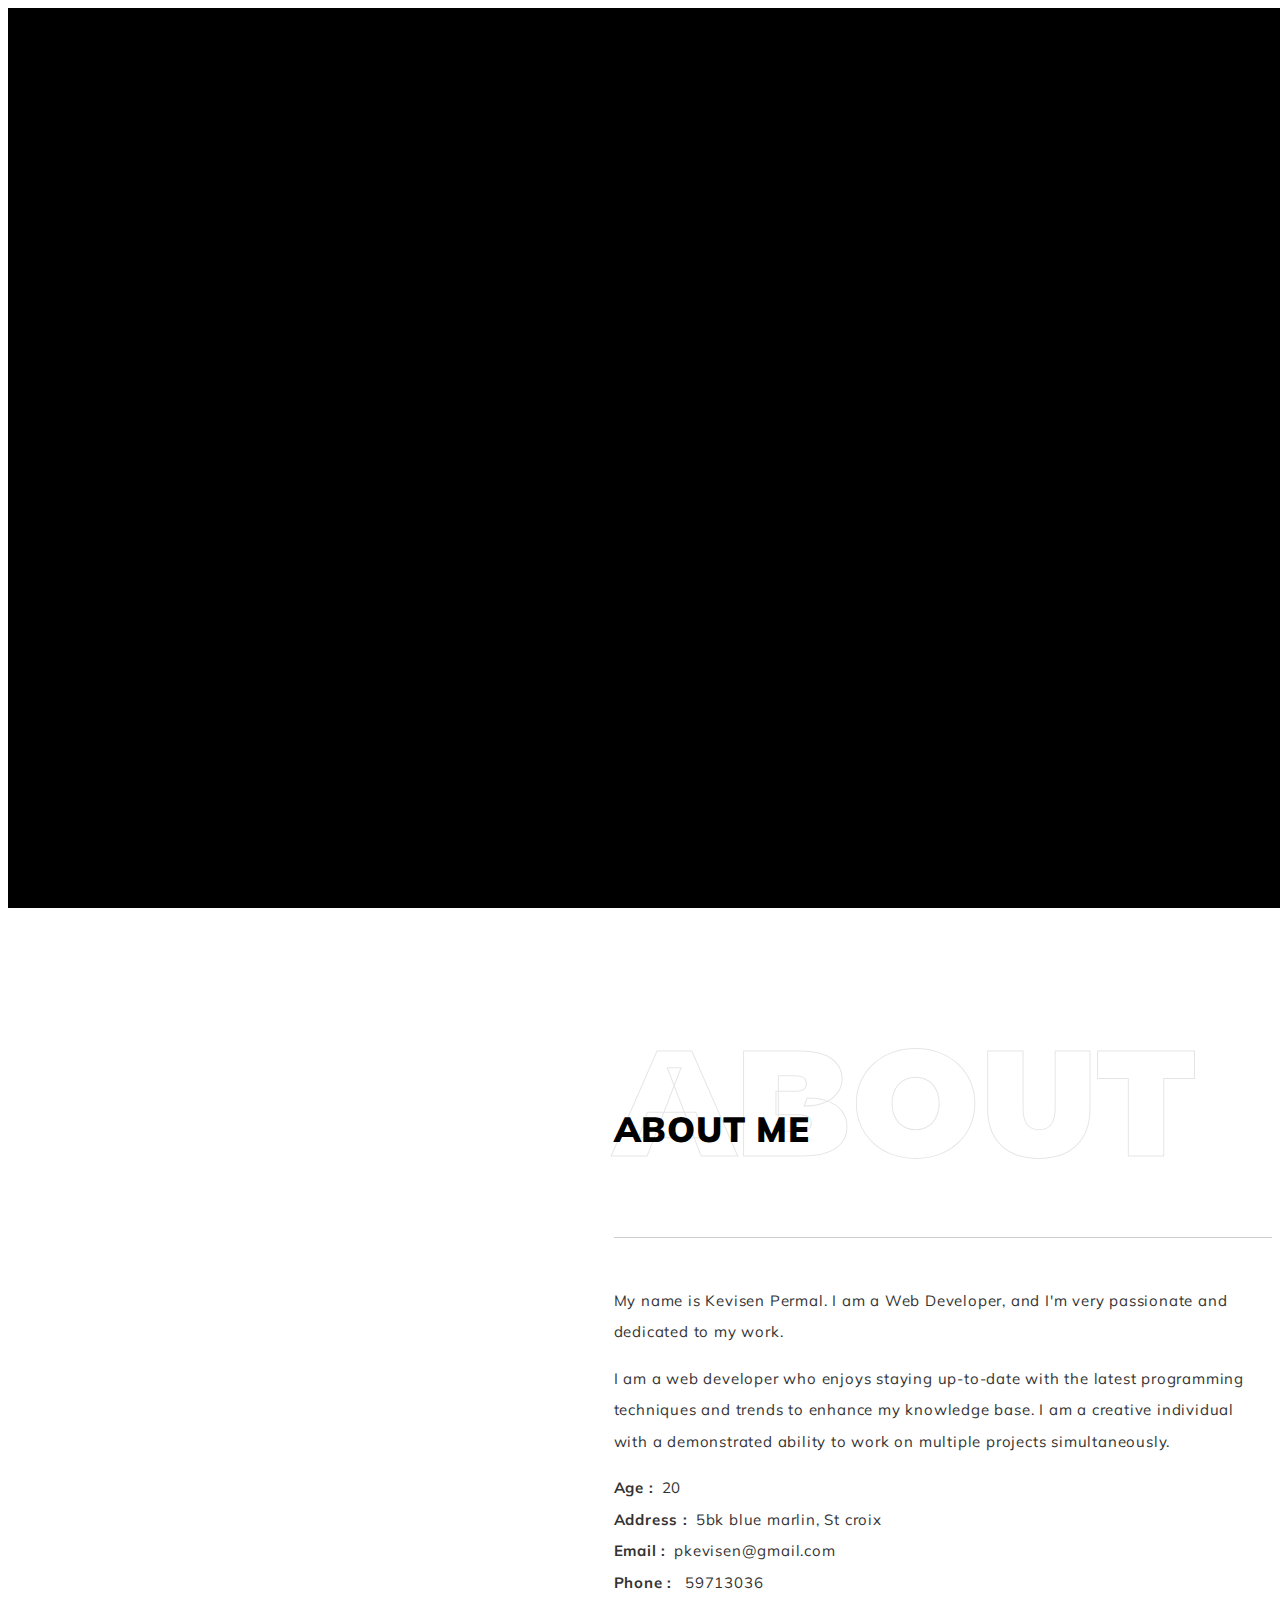
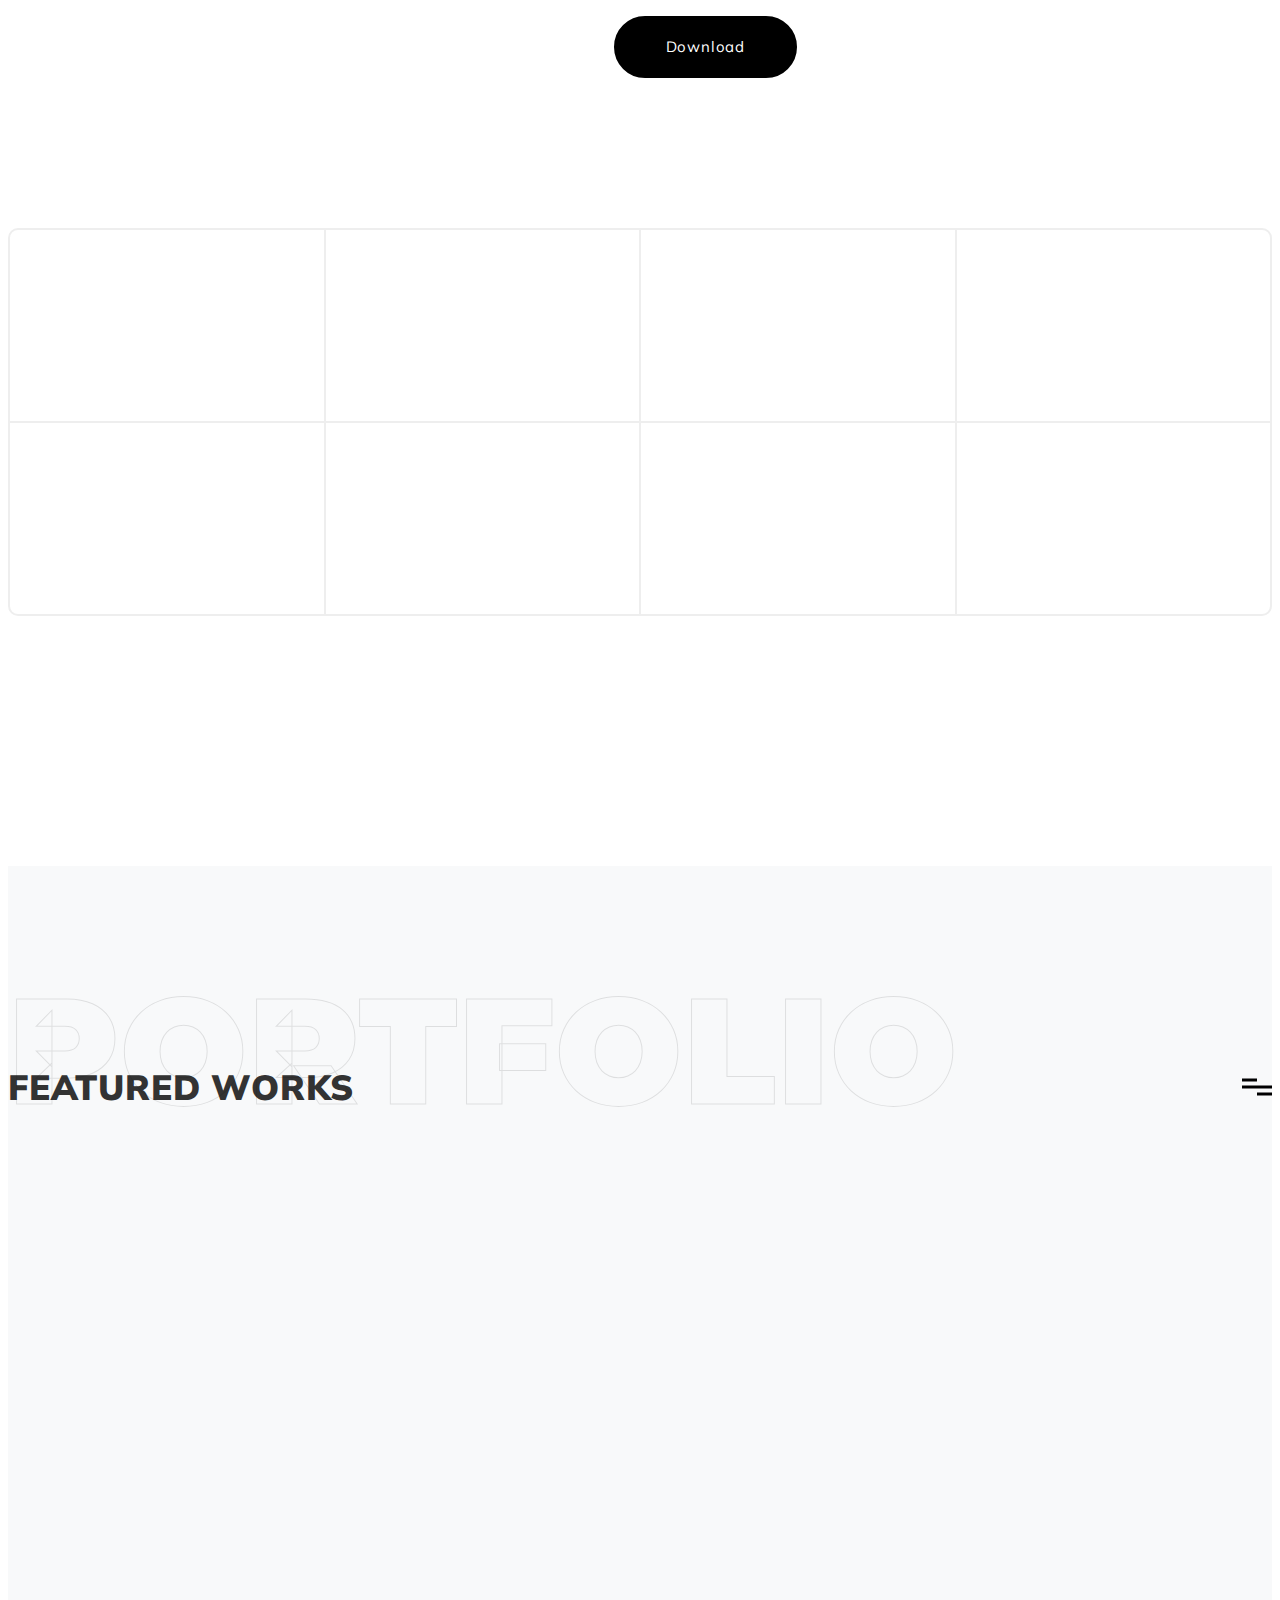
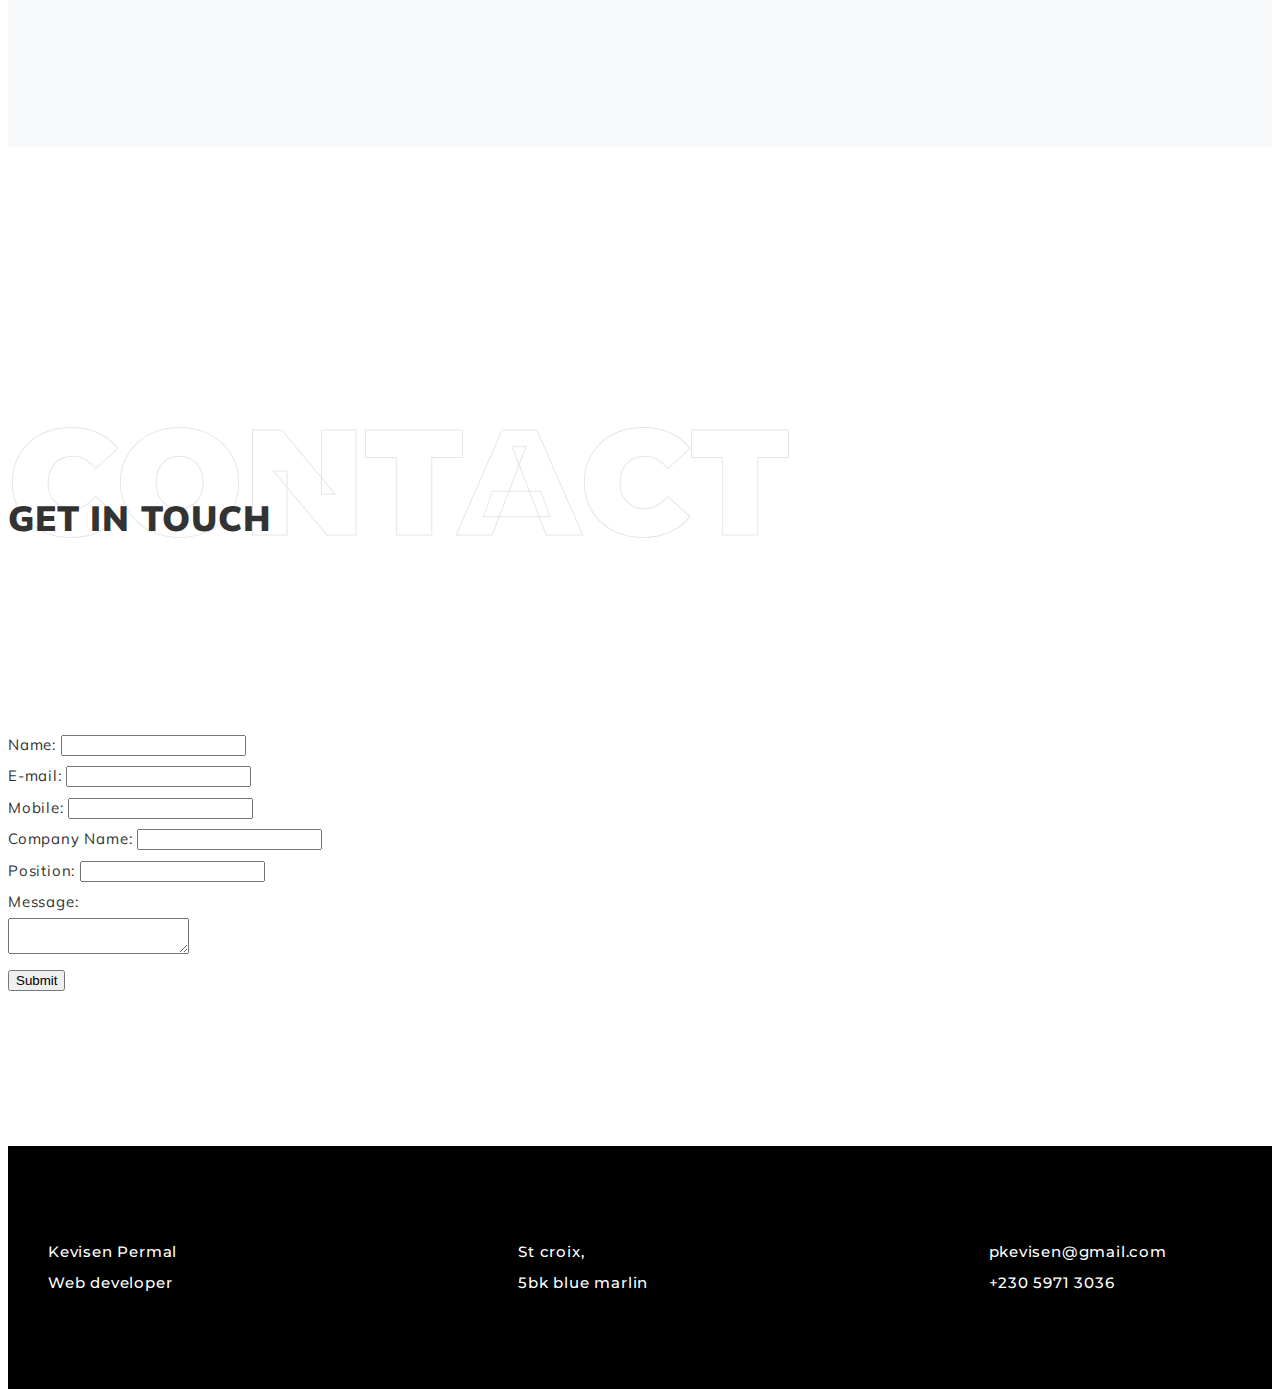
==== index.html @ 05f888b3 "update" ====
<!DOCTYPE html>
<html lang="en">

<head>

<meta http-equiv="Content-Type" content="text/html; charset=utf-8" />
<meta name="viewport" content="width=device-width, initial-scale=1, maximum-scale=1">
<link rel="shortcut icon" href="img/logo/logofavicon.jpg">
<title>Kevisen Permal Web developer</title>

<!-- STYLES -->
<link href="https://fonts.googleapis.com/css2?family=Mulish:ital,wght@0,200;0,300;0,400;0,500;0,600;0,700;0,800;0,900;1,200;1,300;1,400;1,500;1,600;1,700;1,800;1,900&family=Poppins:ital,wght@0,300;0,400;0,500;0,600;0,700;0,800;0,900;1,300;1,400;1,500;1,600;1,700;1,800;1,900&display=swap" rel="stylesheet">
<link href="https://fonts.googleapis.com/css2?family=Montserrat:ital,wght@0,300;0,500;0,600;0,700;0,800;0,900;1,300;1,400;1,500;1,600;1,700;1,800&display=swap" rel="stylesheet">
<link rel="stylesheet" type="text/css" href="css/plugins.css" />
<link rel="stylesheet" type="text/css" href="css/mycolors.css" />
<link rel="stylesheet" type="text/css" href="css/darkMode.css" />
<link rel="stylesheet" type="text/css" href="css/rtl.css" />
<link rel="stylesheet" type="text/css" href="css/mycss.css" />
<!-- /STYLES -->

</head>

<body> 
	
	
	<!-- PRELOADER -->
	<div class="kevisen_tm_preloader">
		<div class="spinner_wrap">
			<div class="spinner"></div>
		</div>
	</div>
	<!-- /PRELOADER -->

<!-- WRAPPER ALL -->
<div class="kevisen_tm_all_wrap" data-magic-cursor="" data-color="">
	
	<!-- TOPBAR -->
	<div class="kevisen_tm_topbar">
		<div class="container">
			<div class="topbar_inner">
				<div class="logo">
					<a href="#">
						<img class="light" src="img/logo/originallogo.png" alt="" />
						<img class="dark" src="img/logo/originallogo.png" alt="" />
					</a>
				</div>
				<div class="menu">
					<div class="links">
						<ul class="anchor_nav">
							<li class="current">
								<a href="#home">
									<span class="first">Home</span>
									<span class="second">Home</span>	
								</a>
							</li>
							<li>
								<a href="#about">
									<span class="first">About</span>
									<span class="second">About</span>	
								</a>
							</li>
							<li>
								<a href="#portfolio">
									<span class="first">Portfolio</span>
									<span class="second">Portfolio</span>	
								</a>
							</li>
							<li>
								<a href="#contact">
									<span class="first">Contact</span>
									<span class="second">Contact</span>	
								</a>
							</li>
						</ul>
					</div>
				</div>
			</div>
		</div>
	</div>
	<!-- /TOPBAR -->
	
	<!-- MOBILE MENU -->
	<div class="kevisen_tm_mobile_menu">
		<div class="topbar_inner">
			<div class="container bigger">
				<div class="topbar_in">
					<div class="logo">
						<a href="#"><img src="img/logo/originallogo.png" alt="" /></a>
					</div>
					<div class="my_trigger">
						<div class="hamburger hamburger--collapse-r">
							<div class="hamburger-box">
								<div class="hamburger-inner"></div>
							</div>
						</div>
					</div>
				</div>
			</div>
		</div>
		<div class="dropdown">
			<div class="container">
				<div class="dropdown_inner">
					<ul class="anchor_nav">
						<li><a href="#home">Home</a></li>
						<li><a href="#about">About</a></li>
						<li><a href="#portfolio">Portfolio</a></li>
						<li><a href="#contact">Contact</a></li>
					</ul>
				</div>
			</div>
		</div>
	</div>
	<!-- /MOBILE MENU -->
	
	<!-- HERO -->
	<div class="kevisen_tm_hero" id="home">
		<div class="background">
			<div class="leftpart">
			
			</div>
			<div class="rightpart">
				<div class="inner">
					<div class="image large-up" data-img-url="img/header/Website.png"></div>
					<div class="myOverlay"></div>
					
				</div>
			</div>
		</div>
		<div class="content">
			<div class="background"></div>
			<div class="foreground"></div>
	
			<div class="container">
				<div class="content_inner">
					<div class="content-container">
						<div class="text-line">Welcome </div>
					  </div>
		

					<!-- <div class="name">
						<h3 class="stroke">Kevisen</h3>
						<h3>Permal</h3>
						<span>Web developer</span>
					</div> -->
				</div>
				<div class="kevisen_tm_down" data-skin="dark" data-position=""> 
					<div class="line_wrapper">
						<div class="line"></div>
					</div>
				</div>
			</div> 
		</div>
	</div>
	<!-- /HERO -->
	
	<!-- ABOUT -->
	<div class="kevisen_tm_about" id="about">
		<div class="container">
			<div class="about_inner">
				<div class="left">
					<img class="thumbnail" src="img/about/about.png" alt="" />  <!-- Animation Image classes: thumbnail, thumbnail-2, thumbnail-3, thumbnail-4,-->
				</div>
				<div class="right">
					<div class="name">
						<h3>About me<span class="bg">About</span></h3>
					</div>
					<div class="text">
						<p>My name is Kevisen Permal. I am a Web Developer, and I'm very passionate and dedicated to my work.</p>
						<p>I am a web developer who enjoys staying up-to-date with the latest programming techniques and trends to enhance my knowledge base. I am a creative individual with a demonstrated ability to work on multiple projects simultaneously.</p>
						<ul class="info-list text-white">
							<li><span class="d_title">Age :</span><span class="d_value">20</span></li>
							<li><span class="d_title">Address :</span><span class="d_value">5bk blue marlin, St croix</span></li>
							<li><span class="d_title">Email :</span><span class="d_value">pkevisen@gmail.com</span></li>
							<li><span class="d_title">Phone :</span><span class="d_value"><a href="tel:59713036"></a> 59713036</span></li>
						</ul>
					</div>
					<div class="kevisen_tm_button" data-position="left">  <!-- Position: left, center, right -->
						<a href="img/about/Kevisen Permal (2).pdf" target="_blank">
							<span>Download</span>
						</a>
					</div>
				</div>
			</div>
		</div>
	</div>
	<!-- /ABOUT -->
	
	<!-- skills -->
	<div class="kevisen_tm_partners">
		<div class="container">
			<div class="partners_inner">
				<ul>
					<li>
						<div class="list_inner">
							<img class="wow fadeInDown" data-wow-duration="0.8s" src="img/skills/HTML-CSS-JS-logos.png" alt="" />
							<a class="full_link" a href="#"></a>
						</div>
					</li>
					<li>
						<div class="list_inner">
							<img class="wow fadeInDown" data-wow-duration="0.8s" data-wow-delay="0.2s" src="img/skills/JQuery_logo.png" alt="" />
							<a class="full_link" a href="#"></a>
						</div>
					</li>
					<li>
						<div class="list_inner">
							<img class="wow fadeInDown" data-wow-duration="0.8s" data-wow-delay="0.4s" src="img/skills/ps.png" alt="" />
							<a class="full_link" a href="#"></a>
						</div>
					</li>
					<li>
						<div class="list_inner">
							<img class="wow fadeInDown" data-wow-duration="0.8s" data-wow-delay="0.6s" src="img/skills/ai.png" alt="" />
							<a class="full_link" a href="#"></a>
						</div>
					</li>
					<li>
						<div class="list_inner">
							<img class="wow fadeInDown" data-wow-duration="0.8s" src="img/skills/jira.png" alt="" />
							<a class="full_link" a href="#"></a>
						</div>
					</li>
					<li>
						<div class="list_inner">
							<img class="wow fadeInDown" data-wow-duration="0.8s" data-wow-delay="0.2s" src="img/skills/Notion-logo.svg.png" alt="" />
							<a class="full_link" a href="#"></a>
						</div>
					</li>
					<li>
						<div class="list_inner">
							<img class="wow fadeInDown" data-wow-duration="0.8s" data-wow-delay="0.4s" src="img/skills/thumb_750X750_ui_ux_design_logo.png" alt="" />
							<a class="full_link" a href="#"></a>
						</div>
					</li>
					<li>
						<div class="list_inner">
							<img class="wow fadeInDown" data-wow-duration="0.8s" data-wow-delay="0.6s" src="img/skills/wordpress.png" alt="" />
							<a class="full_link" a href="#"></a>
						</div>
					</li>
				</ul>
			</div>
		</div>
	</div>
	<!-- /skills -->
	
	<!-- PORTFOLIO -->
	<div class="kevisen_tm_portoflio" id="portfolio">
		<div class="container">
			<div class="kevisen_tm_main_title">
				<div class="title">
					<h3>Featured Works<span class="bg">Portfolio</span></h3>
				</div>
				<div class="portfolio_filter">
					<ul>
						<li>
							<a href="#" data-filter="*">
								<span class="first">All</span>
								<span class="second">All</span>
							</a>
						</li>
						<li>
							<a href="#" class="current" data-filter=".popupimage">
								<span class="first">Popup Image</span>
								<span class="second">Popup Image</span>
							</a>
						</li>
					</ul>
					<div class="wrapper">
						<a href="#"><span class="trigger"></span></a>
					</div>					
				</div>
			</div>
			<div class="portfolio_inner">
				<ul class="gallery_zoom">
					<li class="popupimage">
						<div class="list_inner">
							<div class="image">
								<img src="img/portfolio/Popup1.jpg" alt="" />
								<div class="main" data-img-url="img/portfolio/Popup1.jpg"></div>
								<a class="full_link zoom" href="img/portfolio/Popup1.jpg"></a>
							</div>
						</div>
					</li>
					<li class="popupimage">
						<div class="list_inner">
							<div class="image">
								<img src="img/portfolio/Popup2.jpg" alt="" />
								<div class="main" data-img-url="img/portfolio/Popup2.jpg"></div>
								<a class="full_link zoom" href="img/portfolio/Popup2.jpg"></a>
							</div>
						</div>
					</li>

					<li class="popupimage">
						<div class="list_inner">
							<div class="image">
								<img src="img/portfolio/Popup3.jpg" alt="" />
								<div class="main" data-img-url="img/portfolio/Popup3.jpg"></div>
								<a class="full_link zoom" href="img/portfolio/Popup3.jpg"></a>
							</div>
						</div>
					</li>

					<li class="popupimage">
						<div class="list_inner">
							<div class="image">
								<img src="img/portfolio/Popup4.jpg" alt="" />
								<div class="main" data-img-url="img/portfolio/Popup4.jpg"></div>
								<a class="full_link zoom" href="img/portfolio/Popup4.jpg"></a>
							</div>
						</div>
					</li>

					<li class="popupimage">
						<div class="list_inner">
							<div class="image">
								<img src="img/portfolio/Popup5.jpg" alt="" />
								<div class="main" data-img-url="img/portfolio/Popup5.jpg"></div>
								<a class="full_link zoom" href="img/portfolio/Popup5.jpg"></a>
							</div>
						</div>
					</li>

					<li class="popupimage">
						<div class="list_inner">
							<div class="image">
								<img src="img/portfolio/Popup6.jpg" alt="" />
								<div class="main" data-img-url="img/portfolio/Popup6.jpg"></div>
								<a class="full_link zoom" href="img/portfolio/Popup6.jpg"></a>
							</div>
						</div>
					</li>


				</ul>
			</div>
		</div>
	</div>
	<!-- /PORTFOLIO -->
	
	<!-- CONTACT -->
	<div class="kevisen_tm_contact" id="contact">
		<div class="bg_image"></div>
		<div class="container">
			<div class="contact_inner">
				<div class="kevisen_tm_main_title">
					<div class="title">
						<h3>Get in Touch<span class="bg">Contact</span></h3>
					</div>
				</div>
				<div class="desc">
				</div>
				<div class="wrapper">
					<div class="left wow fadeInLeft" data-wow-duration="0.8s">
						<div class="fields">
							<form action="https://formspree.io/f/mayzbljb" method="POST" enctype="multipart/form-data">
								<label for="name">Name:</label>
								<input type="text" id="name" name="name" required><br>
							  
								<label for="email">E-mail:</label>
								<input type="email" id="email" name="email" required><br>
							  
								<label for="mobile">Mobile:</label>
								<input type="tel" id="mobile" name="mobile" required><br>
							  
								<label for="companyName">Company Name:</label>
								<input type="text" id="companyName" name="companyName" required><br>
							  
								<label for="position">Position:</label>
								<input type="text" id="position" name="position" required><br>
							  
								<label for="message">Message:</label><br>
								<textarea id="message" name="message" required></textarea><br>
							  
								<input type="submit" value="Submit">
							  </form>
							  
						</div>
					</div>
					<!-- <div class="right wow fadeInRight large-up" data-wow-duration="0.8s">
						<img src="img/contact/Get in touch-cuate.png">
					</div>	 -->
				</div>
			</div>
		</div>
	</div>
	<!-- /CONTACT -->
	
	<!-- footer -->
	<div class="kevisen_tm_copyright">
		<div class="container">
			<div class="copyright_inner">
				<ul>
					<li class="wow fadeInDown" data-wow-duration="0.8s">
						<span>Kevisen Permal <br> Web developer</span>
					</li>
					<li class="wow fadeInDown" data-wow-duration="0.8s" data-wow-delay="0.2s">
						<span>St croix,</span>
						<span>5bk blue marlin</span>
					</li>
					<li class="wow fadeInDown" data-wow-duration="0.8s" data-wow-delay="0.4s">
						<span><a href="#">pkevisen@gmail.com</a></span>
						<span>+230 5971 3036</span>
					</li>
					
				</ul>
			</div>
		</div>
	</div>
	
	<!-- CURSOR -->
	<div class="mouse-cursor cursor-outer"></div>
    <div class="mouse-cursor cursor-inner"></div>
	<!-- /CURSOR -->
		
</div>
<!-- / WRAPPER ALL -->
	
<!-- SCRIPTS -->
<script src="js/jquery.js"></script>
<script src="js/plugins.js"></script>
<script src="js/customcode.js"></script>
<!-- /SCRIPTS -->

</body>
</html>
---- css/mycss.css ----
@charset "utf-8";
/*
/*	Copyright (c) 2020 Marketify
/*	Author: Marketify
/*	This file is made for CURRENT TEMPLATE

01) kevisen BASE
02) kevisen TOPBAR
03) kevisen MOBILE MENU
04) kevisen HERO
05) kevisen ABOUT
06) kevisen SERVICES
07) kevisen PORTFOLIO
08) kevisen PARTNERS
09) kevisen TESTIMONIALS
10) kevisen NEWS
11) kevisen CONTACT
12) kevisen COPYRIGHT
13) kevisen CURSOR
14) kevisen MEDIA QUERIES (FOR SMALL DEVICES)

/*---------------------------------------------------*/
/*	01) kevisen BASE
/*---------------------------------------------------*/

html {
	overflow-x: hidden;
	padding: 0px;
	margin: 0px
}
body{
	font-family: "Mulish";
	font-size: 15px;
	line-height: 2.1;
	letter-spacing: 0.8px;
	word-wrap: break-word;
	font-weight: 400;
	background-color: #fff;
	color: #333;
}
svg{
	fill: currentcolor;
	width: 15px;
	height: 15px;
}
img.svg{
	width: 15px;
	height: 15px;
}
::-webkit-input-placeholder { /* WebKit, Blink, Edge */
    color: #6f6f6f;
}
:-moz-placeholder { /* Mozilla Firefox 4 to 18 */
   color: #6f6f6f;
   opacity:  1;
}
::-moz-placeholder { /* Mozilla Firefox 19+ */
   color: #6f6f6f;
   opacity:  1;
}
:-ms-input-placeholder { /* Internet Explorer 10-11 */
   color: #6f6f6f;
}
::-ms-input-placeholder { /* Microsoft Edge */
   color: #6f6f6f;
}

::placeholder { /* Most modern browsers support this now. */
   color: #6f6f6f;
}
.kevisen_tm_all_wrap{
	width: 100%;
	height: auto;
	clear: both;
	float: left;
	position: relative;
	overflow: hidden;
}
.kevisen_tm_all_wrap,
.kevisen_tm_all_wrap *{
	-webkit-box-sizing: border-box; /* Safari/Chrome, other WebKit */
	   -moz-box-sizing: border-box; /* Firefox, other Gecko */
			box-sizing: border-box; /* Opera/IE 8+ */
}

.kevisen_tm_preloader{
  position: fixed;
  background-color: #fff;
  z-index: 9999999999999999;
  height: 100%;
  width: 100%;
	
  -webkit-transition: .2s all ease;
  -o-transition: .2s all ease;
  transition: .2s all ease;
  -webkit-transition-delay: .5s;
  -o-transition-delay: .5s;
  transition-delay: .5s; }  
.kevisen_tm_preloader .spinner_wrap{
	position: absolute;
	top: 50%;
	left: 50%;
	transform: translate(-50%,-50%);
	z-index: 33333;
}
.kevisen_tm_preloader.loaded {
    opacity: 0;
    visibility: hidden;
}
.kevisen_tm_preloader:before,
.kevisen_tm_preloader:after{
    content: "";
    position: absolute;
    height: 50%;
    width: 100%;
    background-color: #000;
	
    -webkit-transition: .7s all ease;
    -o-transition: .7s all ease;
    transition: .7s all ease;
}
.kevisen_tm_preloader:before{
    top: 0;
    left: 0; 
}
.kevisen_tm_preloader:after{
    bottom: 0;
	left: 0; 
}
.kevisen_tm_preloader.loaded:before, 
.kevisen_tm_preloader.loaded:after{height: 0%;}

/*---------------------------------------------------*/
/*	02) kevisen TOPBAR
/*---------------------------------------------------*/

.kevisen_tm_topbar{
	position: fixed;
	top: -100px;
	left: 0px;
	right: 0px;
	z-index: 10;
	padding: 20px 0px;
	
	-webkit-transition: all .3s ease;
	   -moz-transition: all .3s ease;
	    -ms-transition: all .3s ease;
	     -o-transition: all .3s ease;
	        transition: all .3s ease;
}
.kevisen_tm_topbar.opened{top: 0px;}
.kevisen_tm_topbar.extra{top: 0px !important;}

.kevisen_tm_topbar.animate{
	padding: 15px 0px;
	background-color: #fff;
	box-shadow: 0px 0px 10px rgba(0,0,0,.06);
}
.kevisen_tm_topbar .topbar_inner{
	width: 100%;
	height: auto;
	clear: both;
	display: flex;
	align-items: center;
	justify-content: space-between;
}
.kevisen_tm_topbar .topbar_inner .logo img{
	max-width: 70px;
}
.kevisen_tm_topbar .wrapper{
	width: 30px;
	height: 17px;
	top: 5px;
	position: relative;
}
.kevisen_tm_topbar .menu{
	display: flex;
	align-content: center;
}
.kevisen_tm_topbar .menu .links ul{
	margin: 0px;
	list-style-type: none;
	position: relative;
	top: 5px;
}
.kevisen_tm_topbar .menu .links ul li{
	margin: 0px 30px 0px 0px;
	display: inline-block;
}
.kevisen_tm_topbar .menu .links ul li:last-child{margin-right: 0px;}
.kevisen_tm_topbar .menu .links ul li a{
	text-decoration: none;
	color: #000;
	font-family: "Montserrat";
	font-weight: 600;
	position: relative;
	overflow: hidden;
	display: inline-block;
}

.kevisen_tm_topbar .menu .links ul li a .first{
	position: absolute;
	transform: translateY(100%);
	
	-webkit-transition: all .3s ease;
	   -moz-transition: all .3s ease;
	    -ms-transition: all .3s ease;
	     -o-transition: all .3s ease;
	        transition: all .3s ease;
}
.kevisen_tm_topbar .menu .links ul li a .second{
	position: relative;
	display: block;
	
	-webkit-transition: all .3s ease;
	   -moz-transition: all .3s ease;
	    -ms-transition: all .3s ease;
	     -o-transition: all .3s ease;
	        transition: all .3s ease;
}
.kevisen_tm_topbar .menu .links ul li a:hover .first{
	transform: translateY(0);
}
.kevisen_tm_topbar .menu .links ul li a:hover .second{
	transform: translateY(-100%);
}
.kevisen_tm_topbar .menu .links ul li.current a .first{
	transform: translateY(0);
}
.kevisen_tm_topbar .menu .links ul li.current a .second{
	transform: translateY(-100%);
}
.kevisen_tm_topbar .menu .links ul li.current a{color: #000;}





/*---------------------------------------------------*/
/*	03) kevisen MOBILE MENU
/*---------------------------------------------------*/

.kevisen_tm_mobile_menu{
	width: 100%;
	height: auto;
	position: fixed;
	top: 0px;
	left: 0px;
	display: none;
	z-index: 10;
}
.kevisen_tm_mobile_menu .topbar_inner{
	width: 100%;
	height: auto;
	float: left;
	clear: both;
	background-color: #fff;
	padding: 20px 0px;
	border-bottom: 1px solid rgba(0,0,0,.2);
}
.kevisen_tm_mobile_menu .topbar_in{
	width: 100%;
	height: auto;
	clear: both;
	float: left;
	display: flex;
	align-items: center;
	justify-content: space-between;
}

.my_trigger .hamburger{
    padding: 15px 15px;
    display: inline-block;
    cursor: pointer;
    transition-property: opacity, filter;
    transition-duration: 0.15s;
    transition-timing-function: linear;
    font: inherit;
    color: inherit;
    text-transform: none;
    background-color: transparent;
    border: 0;
    margin: 0;
    overflow: visible;
}
.my_trigger .hamburger-box{
    width: 30px;
    height: 18px;
    display: inline-block;
    position: relative;
}
.my_trigger .hamburger-inner{
    display: block;
    top: 50%;
    margin-top: -2px;
}
.my_trigger .hamburger-inner, .hamburger-inner::before, .hamburger-inner::after{
    width: 30px;
    height: 2px;
    background-color: #333333;
    position: absolute;
    transition-property: transform;
    transition-duration: 0.15s;
    transition-timing-function: ease;
	
	-webkit-border-radius: 4px;
	   -moz-border-radius: 4px;
	        border-radius: 4px;
}
.my_trigger .hamburger-inner::before,
.my_trigger .hamburger-inner::after{
    content: "";
    display: block;
}
.my_trigger .hamburger-inner::before{top: -8px;}
.my_trigger .hamburger-inner::after{ bottom: -10px;}
.my_trigger .hamburger--collapse-r .hamburger-inner{
    top: auto;
    bottom: 0;
    transition-duration: 0.13s;
    transition-delay: 0.13s;
    transition-timing-function: cubic-bezier(0.55, 0.055, 0.675, 0.19);
}
.my_trigger .hamburger--collapse-r .hamburger-inner::after{
    top: -16px;
    transition: top 0.2s 0.2s cubic-bezier(0.33333, 0.66667, 0.66667, 1), opacity 0.1s linear;
}
.my_trigger .hamburger--collapse-r .hamburger-inner::before{
    transition: top 0.12s 0.2s cubic-bezier(0.33333, 0.66667, 0.66667, 1), transform 0.13s cubic-bezier(0.55, 0.055, 0.675, 0.19);
}
.my_trigger .hamburger--collapse-r.is-active .hamburger-inner{
    transform: translate3d(0, -10px, 0) rotate(45deg);
    transition-delay: 0.22s;
    transition-timing-function: cubic-bezier(0.215, 0.61, 0.355, 1);
}
.my_trigger .hamburger--collapse-r.is-active .hamburger-inner::after{
    top: 0;
    opacity: 0;
    transition: top 0.2s cubic-bezier(0.33333, 0, 0.66667, 0.33333), opacity 0.1s 0.22s linear;
}
.my_trigger .hamburger--collapse-r.is-active .hamburger-inner::before{
    top: 0;
    transform: rotate(90deg);
    transition: top 0.1s 0.16s cubic-bezier(0.33333, 0, 0.66667, 0.33333), transform 0.13s 0.25s cubic-bezier(0.215, 0.61, 0.355, 1);
}
.my_trigger .hamburger{
	padding: 0px;
	height: 100%;
	display: table-cell;
	vertical-align: middle;
}
.my_trigger .hamburger-box{display: block;}
.my_trigger .hamburger .hamburger-inner::before,
.my_trigger .hamburger .hamburger-inner::after,
.my_trigger .hamburger .hamburger-inner{
	background-color: #000;
	width: 30px;
	
	-webkit-transition: all .3s ease;
	   -moz-transition: all .3s ease;
	    -ms-transition: all .3s ease;
	     -o-transition: all .3s ease;
	        transition: all .3s ease;
}

.kevisen_tm_mobile_menu .dropdown{
	width: 100%;
	height: auto;
	clear: both;
	float: left;
	background-color: #fff;
	border-bottom: 1px solid rgba(0,0,0,.2);
	display: none;
}
.kevisen_tm_mobile_menu .dropdown .dropdown_inner{
	width: 100%;
	height: auto;
	clear: both;
	float: left;
	padding: 25px 0px;
}
.kevisen_tm_mobile_menu .dropdown .dropdown_inner ul{
	margin: 0px;
	list-style-type: none;
}
.kevisen_tm_mobile_menu .dropdown .dropdown_inner ul li{
	margin: 0px;
	float: left;
	width: 100%;
}
.kevisen_tm_mobile_menu .dropdown .dropdown_inner ul li a{
	text-decoration: none;
	color: #000;
	display: inline-block;
	padding: 4px 0px;
	font-family: "Montserrat";
	font-weight: 500;
}
.kevisen_tm_mobile_menu .logo img{max-width: 70px;}

/*---------------------------------------------------*/
/*	04) kevisen HERO
/*---------------------------------------------------*/

.kevisen_tm_hero{
	width: 100%;
	height: 100vh;
	clear: both;
	float: left;
	position: relative;
}
.kevisen_tm_hero .background{
	position: absolute;
	top: 0px;
	bottom: 0px;
	left: 0px;
	right: 0px;
}
.kevisen_tm_hero .background .leftpart{
	width: 33%;
	height: 100%;
	background-color: #fff;
	position: absolute;
	top: 0px;
	left: 0px;
}
.kevisen_tm_hero .background .rightpart{
	width: 100%;
	height: 100%;
	float: left;
	padding-left: 33%;
}
.kevisen_tm_hero .background .rightpart .inner{
	width: 100%;
	height: 100%;
	position: relative;
	overflow: hidden;
}
.kevisen_tm_hero .background .rightpart .image{
	position: absolute;;
	top: -20px;
	bottom: -20px;
	left: -20px;
	right: -20px;
	background-repeat: no-repeat;
	background-size: cover;
	background-position: center;
}
.kevisen_tm_hero .background .myOverlay{
	position:absolute;
	top: 0px;
	bottom:0px;
	width: 100%;
	background-color: #fff;
	z-index: 2;
	left: 0%;
	transition: left .7s ease;
}
.kevisen_tm_hero .background .myOverlay.dark{background-color: #000;}
.kevisen_tm_hero .background .myOverlay.loaded{left: 100%;}
.kevisen_tm_hero .content .container{height: 100%;}
.kevisen_tm_hero .content{
	width: 100%;
	height: 100%;
	position: relative;
	z-index: 4;
}
.kevisen_tm_hero .content_inner{
	position: absolute;
	top: 50%;
	transform: translateY(-50%);
}
.kevisen_tm_hero .content_inner h3{
	color: #000;
	font-size: 120px;
	font-weight: 900;
	text-transform: uppercase;
	margin: 0px;
	padding: 0px;
	line-height: 1.1;
}
.kevisen_tm_hero .content_inner h3.stroke{
	-webkit-text-stroke: 1px #000;
	color: transparent;
}
.kevisen_tm_hero .content_inner span{
	font-family: "Montserrat";
	font-weight: 600;
	display: inline-block;
	padding-top: 10px;
}
.kevisen_tm_down{
	position: absolute;
	z-index: 7;
	bottom: 50px;
}
.kevisen_tm_down[data-position="left"]{
	left: 0px;
}
.kevisen_tm_down[data-position="right"]{
	right: 0px;
}
.kevisen_tm_down[data-position="center"]{
	left:50%;
	transform: translateX(-50%);
}
.kevisen_tm_down .line_wrapper{
	position: absolute;
    width: 1px;
    height: 100%;
    left: 0;
    right: 0;
   	margin: 0px auto;
    opacity: 1;
    filter: alpha(opacity=100);
    -ms-filter: "progid:DXImageTransform.Microsoft.Alpha(Opacity=100)";
    visibility: visible;
	
    -webkit-transition: all .7s;
    -moz-transition: all .7s;
    -ms-transition: all .7s;
    -o-transition: all .7s;
    transition: all .7s;
}
.kevisen_tm_down .line_wrapper{
    width: 1px;
    height: 50px;
    background: none;
	display: block;
}
.kevisen_tm_down .line_wrapper:before{
	content: "";
	background-color: #000;
	width: 1px;
    height: 50%;
    display: block;
    top: 0;
	
    -webkit-animation: scroll-down 2s ease-in-out infinite;
    -ms-animation: scroll-down 2s ease-in-out infinite;
    animation: scroll-down 2s ease-in-out infinite;;
}

ul.info-list,
ul.info-list li {
    list-style: none;
    margin-bottom: 0;
    padding: 0;

}

ul.info-list li .d_title {
    margin-right: 8px;
    font-weight: 700
}
@-webkit-keyframes scroll-down {
  0% {
    height: 0;
  }
  50% {
    height: 100%;
  }
  70% {
    height: 100%;
    transform: scaleY(0.5);
    transform-origin: bottom;
  }
  100% {
    height: 100%;
    transform: scaleY(0);
    transform-origin: bottom;
  }
}
.kevisen_tm_down[data-skin="light"] .line_wrapper:before{
	background-color: #fff;
}

/*---------------------------------------------------*/
/*	05) kevisen ABOUT
/*---------------------------------------------------*/

.kevisen_tm_about{
	width: 100%;
	height: auto;
	clear: both;
	float: left;
	margin-bottom: 10em;
	padding-top: 10em;
}
.kevisen_tm_about .about_inner{
	width: 100%;
	height: auto;
	clear: both;
	display: flex;
	align-items: center;
}
.kevisen_tm_about .about_inner .left{
	width: 40%;
}
.kevisen_tm_about .about_inner .left img{
	min-width: 10%;
	border-radius: 5px;
}
.kevisen_tm_about .about_inner .right{
	width: 60%;
	padding-left: 100px;
}
.kevisen_tm_about .name{
	width: 100%;
	float: left;
	border-bottom: 1px solid rgba(0,0,0,.2);
	padding-bottom: 35px;
	margin-bottom: 32px;
}
.kevisen_tm_about .name h3{
	text-transform: uppercase;
	font-weight: 900;
	font-size: 35px;
	position: relative;
	color: #000;
}
.kevisen_tm_about .name h3 .bg{
	position:absolute;
	left: 0px;
	top: 0px;
	font-family: "Montserrat";
	color: transparent;
	font-size: 150px;
	font-weight: 900;
	opacity: .1;
	line-height: 0;
	-webkit-text-stroke: 1px #000;
	-webkit-user-select: none;
}
.kevisen_tm_about .name span{
	font-family: "Montserrat";
    font-weight: 600;
    display: inline-block;
    padding-top: 10px;
}
.kevisen_tm_about .right .text{
	width: 100%;
	float: left;
	margin-bottom: 18px;
}
.kevisen_tm_about .right .text p{
	margin-bottom: 12px;
}
.kevisen_tm_button{
	width: 100%;
	height: auto;
	clear: both;
	float: left;
}
.kevisen_tm_button a{
	text-decoration: none;
	color: #fff;
	background-color: #000;
	padding: 13px 50px;
	display: inline-block;
	border-radius: 50px;
	border: 2px solid #000;
	
	-webkit-transition: all .3s ease;
	   -moz-transition: all .3s ease;
	    -ms-transition: all .3s ease;
	     -o-transition: all .3s ease;
	        transition: all .3s ease;
}
.kevisen_tm_button a:hover{
	background-color: transparent;
	color: #000;
}
.kevisen_tm_button[data-position="left"]{text-align: left;}
.kevisen_tm_button[data-position="center"]{text-align: center;}
.kevisen_tm_button[data-position="right"]{text-align: right;}

/*---------------------------------------------------*/
/*	06) kevisen SERVICES
/*---------------------------------------------------*/

.kevisen_tm_service{margin-bottom: 190px;}
.kevisen_tm_service,
.kevisen_tm_service .service_inner{
	width: 100%;
	height: auto;
	clear: both;
	float: left;
}
.kevisen_tm_service ul{
	margin: 0px;
	list-style-type: none;
	cursor: e-resize;
}
.kevisen_tm_service ul li{
	margin: 0px;
}
.kevisen_tm_service ul li .list_inner{
	width: 100%;
	height: auto;
	clear: both;
	float: left;
	position: relative;
}
.kevisen_tm_service ul li .svg{
	position: absolute;
	left: 0px;
	top: 5px;
	width: 50px;
	height: 50px;
	color: #000;
	
	-webkit-transition: all .4s ease;
	   -moz-transition: all .4s ease;
	    -ms-transition: all .4s ease;
	     -o-transition: all .4s ease;
	        transition: all .4s ease;
}
.kevisen_tm_service ul li .list_inner:hover .svg{
/*	transform: rotate(360deg);*/
}
.kevisen_tm_service ul li .details{
	padding-left: 75px;
}
.kevisen_tm_service ul li .details h3{
	margin: 0px;
	font-size: 20px;
	font-weight: 600;
	margin-bottom: 10px;
}

/*---------------------------------------------------*/
/*	07) kevisen PORTFOLIO
/*---------------------------------------------------*/

.kevisen_tm_portoflio{
	width: 100%;
	height: auto;
	clear: both;
	float: left;
	margin-bottom: 10em;
	padding: 10em 0px 10em 0px;
	background-color: #f8f9fa;
}
.kevisen_tm_portoflio .portfolio_inner{
	width: 100%;
	height: auto;
	clear: both;
	float: left;
	padding-top: 105px;
	margin-bottom: 50px;
}
.kevisen_tm_main_title{
	width: 100%;
	height: auto;
	clear: both;
	display: flex;
	align-items: center;
	justify-content: space-between;
}
.kevisen_tm_main_title .title h3{
	text-transform: uppercase;
    font-weight: 900;
    font-size: 35px;
	position: relative;
}
.kevisen_tm_main_title .title h3 .bg{
	position:absolute;
	left: 0px;
	top: 0px;
	font-family: "Montserrat";
	color: transparent;
	font-size: 150px;
	font-weight: 900;
	opacity: .1;
	line-height: 0;
	-webkit-text-stroke: 1px #000;
	-webkit-user-select: none;
}
.kevisen_tm_portoflio .portfolio_filter{
	width: auto;
	position: relative;
	display: flex;
	align-items: center;
}
.kevisen_tm_portoflio .portfolio_filter ul{
	margin: 0px;
	list-style-type: none;
	padding-right: 50px;
	position: relative;
	top: 3px;
}
.kevisen_tm_portoflio .portfolio_filter ul li{
	margin: 0px 30px 0px 0px;
	display: inline-block;
	opacity: 0;
	visibility: hidden;
	left: 10px;
	position: relative;
	
	-webkit-transition: all .2s ease;
	   -moz-transition: all .2s ease;
	    -ms-transition: all .2s ease;
	     -o-transition: all .2s ease;
	        transition: all .2s ease;
}
.kevisen_tm_portoflio .portfolio_filter ul li.opened{
	opacity: 1;
	visibility: visible;
	left: 0px;
}
.kevisen_tm_portoflio .portfolio_filter ul li:last-child{margin-right: 0px;}
.kevisen_tm_portoflio .portfolio_filter ul li a{
	text-decoration: none;
	color: #000;
	font-family: "Montserrat";
	font-weight: 600;
	position: relative;
	overflow: hidden;
	display: inline-block;
}
.kevisen_tm_portoflio .portfolio_filter ul li a.current{color: #000;}
.kevisen_tm_portoflio .portfolio_filter ul li a .first{
	position: absolute;
	transform: translateY(100%);
	
	-webkit-transition: all .3s ease;
	   -moz-transition: all .3s ease;
	    -ms-transition: all .3s ease;
	     -o-transition: all .3s ease;
	        transition: all .3s ease;
}
.kevisen_tm_portoflio .portfolio_filter ul li a .second{
	position: relative;
	display: block;
	
	-webkit-transition: all .3s ease;
	   -moz-transition: all .3s ease;
	    -ms-transition: all .3s ease;
	     -o-transition: all .3s ease;
	        transition: all .3s ease;
}

.kevisen_tm_portoflio .portfolio_filter ul li a:hover .first{
	transform: translateY(0);
}
.kevisen_tm_portoflio .portfolio_filter ul li a:hover .second{
	transform: translateY(-100%);
}
.kevisen_tm_portoflio .portfolio_filter .wrapper{
	width: 30px;
	height: 17px;
	position: relative;
}
.kevisen_tm_portoflio .portfolio_filter .wrapper a{
	position: absolute;
	top: 0px;
	bottom: 0px;
	left: 0px;
	right: 0px;
	z-index: 1;
}
.kevisen_tm_portoflio .portfolio_filter .wrapper .trigger{
	position: absolute;
	width: 30px;
	height: 3px;
	background-color: #000;
	top: 50%;
	transform: translateY(-50%);
}
.kevisen_tm_portoflio .portfolio_filter .wrapper .trigger:before{
	position: absolute;
	content: "";
	width: 15px;
	height: 3px;
	background-color: #000;
	left: 0px;
	top: -7px;
	
	-webkit-transition: all .3s ease;
	   -moz-transition: all .3s ease;
	    -ms-transition: all .3s ease;
	     -o-transition: all .3s ease;
	        transition: all .3s ease;
}
.kevisen_tm_portoflio .portfolio_filter .wrapper .trigger:after{
	position: absolute;
	content: "";
	width: 15px;
	height: 3px;
	background-color: #000;
	right: 0px;
	bottom: -7px;
	
	-webkit-transition: all .3s ease;
	   -moz-transition: all .3s ease;
	    -ms-transition: all .3s ease;
	     -o-transition: all .3s ease;
	        transition: all .3s ease;
}
.kevisen_tm_portoflio .portfolio_filter .wrapper a:hover .trigger:before{
	left: 14px;
}
.kevisen_tm_portoflio .portfolio_filter .wrapper a:hover .trigger:after{
	right: 14px;
}
.kevisen_tm_portoflio .portfolio_filter .wrapper a.opened .trigger:before{
	left: 14px;
}
.kevisen_tm_portoflio .portfolio_filter .wrapper a.opened .trigger:after{
	right: 14px;
}
.kevisen_tm_portoflio .portfolio_inner ul{
	margin: 0px 0px 0px -100px;
	list-style-type: none;
}
.kevisen_tm_portoflio .portfolio_inner ul li{
	margin: 0px 0px 90px 0px;
	float: left;
	width: 33.3333%;
	padding-left: 100px;
}
.kevisen_tm_portoflio .portfolio_inner ul li .list_inner{
	width: 100%;
	height: auto;
	clear: both;
	float: left;
	position: relative;
	overflow: hidden;
}

.kevisen_tm_portoflio .overlay{
	position: absolute;
	top: 0px;
	bottom: 0px;
	left: 0px;
	right: 0px;
	z-index: 2;
	background-color: rgba(255,255,255,.7);
	opacity: 0;
	visibility: hidden;
	transition: all .3s ease;
}
.kevisen_tm_portoflio .overlay .myimage{
	position: absolute;
	top: 50%;
	left: 50%;
	transform: translate(-50%,-50%);
	max-width: 150px !important;
	min-width: 150px !important;
	z-index: 1;
}
.kevisen_tm_portoflio .portfolio_inner ul li .list_inner .image:hover .overlay{
	opacity: 1;
	visibility:visible; 
}
.full_link{
	position: absolute;
	top: 0px;
	bottom: 0px;
	left: 0px;
	right: 0px;
	z-index: 4;
}
.kevisen_tm_portoflio .portfolio_inner ul li .list_inner .image{
	position: relative;
	margin-bottom: 20px;
	border-radius: 8px;
	overflow: hidden;
}
.kevisen_tm_portoflio .portfolio_inner ul li .list_inner .image img{
	min-width: 100%;
}
.kevisen_tm_portoflio .portfolio_inner ul li .list_inner .image .main{
	position: absolute;
	top: 0px;
	bottom: 0px;
	left: 0px;
	right: 0px;
	background-repeat: no-repeat;
	background-size: cover;
	background-position: center;
	transform: scale(1) translateZ(0);
	
	-webkit-transition: all .3s ease;
	   -moz-transition: all .3s ease;
	    -ms-transition: all .3s ease;
	     -o-transition: all .3s ease;
	        transition: all .3s ease;
}
.kevisen_tm_portoflio .portfolio_inner ul li .list_inner .image:hover .main{
	transform: scale(1.1) translateZ(0);
}
.kevisen_tm_portoflio .portfolio_inner ul li .title h3 a{
	margin: 0px;
    font-size: 20px;
    font-weight: 600;
    margin-bottom: 10px;
	color: #000;
	text-decoration: none;
	
	-webkit-transition: all .3s ease;
	   -moz-transition: all .3s ease;
	    -ms-transition: all .3s ease;
	     -o-transition: all .3s ease;
	        transition: all .3s ease;
}
.kevisen_tm_portoflio .portfolio_inner ul li .title span a{
	text-decoration: none;
	color: #333;
	position: relative;
	display: inline-block;
}
.kevisen_tm_portoflio .portfolio_inner ul li .title span a:after{
	content: '';
    width: 0;
    height: 1px;
    position: absolute;
    left: auto;
    right: 0;
    bottom: 0;
    transition: width .6s cubic-bezier(.25,.8,.25,1) 0s;
    background: currentColor;
}
.kevisen_tm_portoflio .portfolio_inner ul li .title span a:hover:after{
	width:100%;
	left:0;
	right:auto;
}
.video-wrapper{
	position: absolute;
	top: -1px;
	bottom: -1px;
	left: -1px;
	right: -1px;
	z-index: 1;
}
.video-wrapper video{
	top: 0;
    left: 0;
    width: 100%;
    height: 100%;
    object-fit: cover;
	border-radius: 5px;
}

/*---------------------------------------------------*/
/*	08) kevisen PARTNERS
/*---------------------------------------------------*/

.kevisen_tm_partners{
	width: 100%;
	height: auto;
	clear: both;
	float: left;
	margin-bottom: 250px;
}
.kevisen_tm_partners .partners_inner{
	width: 100%;
    float: left;
    clear: both;
    overflow: hidden;
    border-radius: 10px;
    border: 2px solid #eee;
}
.kevisen_tm_partners ul.light{display: none;}
.kevisen_tm_partners ul.dark{display: block;}
body.dark .kevisen_tm_partners ul.light{display: block;}
body.dark .kevisen_tm_partners ul.dark{display: none;}
.kevisen_tm_partners ul{
	margin: -2px -10px -2px -2px;
    list-style-type: none;
    padding-top: 2px;
    float: left;
    padding-left: 2px;
    min-width: calc(100% + 12px);
} 
.kevisen_tm_partners ul li{
	margin: 0px;
    float: left;
    width: 25%;
    border: 2px solid #eee;
    text-align: center;
    height: 195px;
    line-height: 195px;
    position: relative;
    margin-top: -2px;
    margin-left: -2px;
    overflow: hidden;
} 
.kevisen_tm_partners ul li img{
	max-width: 88%;
    max-height: 100px;
	
} 
.kevisen_tm_partners ul li .list_inner{
	width: 100%;
	height: auto;
	clear: both;
	float: left;
	opacity: .93;
	filter: grayscale(1);
	
	-webkit-transition: all .3s ease;
	   -moz-transition: all .3s ease;
	    -ms-transition: all .3s ease;
	     -o-transition: all .3s ease;
	        transition: all .3s ease;
}
.kevisen_tm_partners ul li .list_inner:hover{
	opacity: 1;
	filter: none;
}





/*---------------------------------------------------*/
/*	09) kevisen TESTIMONIALS
/*---------------------------------------------------*/

.kevisen_tm_testimonials{
	width: 100%;
	height: auto;
	clear: both;
	float: left;
	margin-bottom: 150px;
}
.kevisen_tm_testimonials .testi_inner{
	width: 100%;
	height: auto;
	clear: both;
	display: flex;
	align-items: center;
	padding-top: 105px;
}
.kevisen_tm_testimonials .testi_inner .left{
	width: 50%;
	padding-right: 50px;
}
.kevisen_tm_testimonials .quote_list{
	width: 100%;
	height: auto;
	clear: both;
	float: left;
}
.kevisen_tm_testimonials .quote_list ul{
	margin: 0px;
	list-style-type: none;
	position: relative;
	height: 100%;
	display: flex;
	align-items: center;
}
.kevisen_tm_testimonials .quote_list ul li{
	position: absolute;
	margin: 0px;
	width: 100%;
}
.kevisen_tm_testimonials .quote_list ul li .svg{
	width: 50px;
	height: 50px;
	color: #000;
	margin-bottom: 30px;
	opacity: 0;
}
.kevisen_tm_testimonials .quote_list ul li.active .svg{opacity: 1;}
.kevisen_tm_testimonials .quote_list ul li .text{
	opacity: 0;
	visibility: hidden;
	transition: all .5s ease;
}
.kevisen_tm_testimonials .quote_list ul li.active .text{
	opacity: 1;
	visibility: visible;
}
.kevisen_tm_testimonials .details{
	width: 100%;
	height: auto;
	clear: both;
	display: flex;
	align-items: center;
	padding-top: 30px;
}
.kevisen_tm_testimonials .details .image{
	width: 65px;
	height: 65px;
	border-radius: 100%;
	position: relative;
	overflow: hidden;
}
.kevisen_tm_testimonials .details .main{
	position: absolute;
	top: -4px;
	bottom: -4px;
	left: -4px;
	right: -4px;
	background-repeat: no-repeat;
	background-size: cover;
	background-position: center;
	border-radius: 100%;
	opacity: 0;
	
	-webkit-transition: all 1s ease;
	   -moz-transition: all 1s ease;
	    -ms-transition: all 1s ease;
	     -o-transition: all 1s ease;
	        transition: all 1s ease;
	
	transform: scale(1.5) translateZ(0);
}
.kevisen_tm_testimonials .quote_list ul li.active .details .main{
	opacity: 1;
	transition: all 1s .3s ease;
	transform: scale(1) translateZ(0);
}
.kevisen_tm_testimonials .short{padding-left: 25px;}
.kevisen_tm_testimonials .short h3{
	overflow: hidden;
	margin: 0px;
	padding: 0px;
	line-height: 1;
	position: relative;
}
.kevisen_tm_testimonials .short .author{
	font-family: "Montserrat";
	font-size: 18px;
	color: #000;
	font-weight: 600;
	margin-bottom: 7px;
}
.kevisen_tm_testimonials .short .job{
	font-family: "Mulish";
	font-size: 15px;
	color: #333;
	font-weight: 400;
	display: block;
}
.kevisen_tm_testimonials .short .author span,
.kevisen_tm_testimonials .short .job span{
	position: relative;
	display: block;
	padding: 2px 0px;
	transform: translateY(102%);
	
	-webkit-transition: all 1s ease;
	   -moz-transition: all 1s ease;
	    -ms-transition: all 1s ease;
	     -o-transition: all 1s ease;
	        transition: all 1s ease;
}
.kevisen_tm_testimonials .quote_list ul li.active .short .author span{
	transform: translateY(0px);
	transition-delay: 0.3s;
}
.kevisen_tm_testimonials .quote_list ul li.active .short .job span{
	transform: translateY(0px);
	transition-delay: 0.6s;
}













.kevisen_tm_testimonials .testi_inner .right{
	width: 50%;
	padding-left: 50px;
}
.kevisen_tm_testimonials .testi_inner .right .image_list{
	width: 100%;
	height: auto;
	clear: both;
	float: left;
}
.kevisen_tm_testimonials .testi_inner .right .image_list ul{
	margin: 0px 0px 0px -50px;
	list-style-type: none;
}
.kevisen_tm_testimonials .testi_inner .right .image_list ul li{
	margin: 0px 0px 50px 0px;
	float: left;
	width: 50%;
	padding-left: 50px;
	opacity: .5;
	cursor: pointer;
	
	-webkit-transition: all .3s ease;
	   -moz-transition: all .3s ease;
	    -ms-transition: all .3s ease;
	     -o-transition: all .3s ease;
	        transition: all .3s ease;
}
.kevisen_tm_testimonials .testi_inner .right .image_list ul li.active{
	opacity: 1;
}
.kevisen_tm_testimonials .testi_inner .right .image_list ul li .image{
	position: relative;
}
.kevisen_tm_testimonials .testi_inner .right .image_list ul li .image img{
	min-width: 100%;
	opacity: 0;
}
.kevisen_tm_testimonials .testi_inner .right .image_list ul li .image .main{
	position: absolute;
	top: 0px;
	bottom: 0px;
	left: 0px;
	right: 0px;
	background-repeat: no-repeat;
	background-size: cover;
	background-position: center;
	border-radius: 10px;
}

/*---------------------------------------------------*/
/*	10) kevisen NEWS
/*---------------------------------------------------*/

.kevisen_tm_news{
	width: 100%;
	height: auto;
	clear: both;
	float: left;
	padding: 250px 0px 90px 0px;
	background-color: #f8f9fa;
}
.kevisen_tm_news .news_inner{
	width: 100%;
	height: auto;
	clear: both;
	float: left;
	padding-top: 105px;
}
.kevisen_tm_news .news_inner ul{
	margin: 0px 0px 0px -100px;
	list-style-type: none;
}
.kevisen_tm_news .news_inner ul li{
	margin: 0px 0px 100px 0px;
	float: left;
	width: 33.3333%;
	padding-left: 100px;
}
.kevisen_tm_news .news_inner ul li .list_inner{
	width: 100%;
	height: auto;
	clear: both;
	float: left;
	position: relative;
}
.kevisen_tm_news .news_inner ul li .list_inner .image{
	position: relative;
	margin-bottom: 30px;
	border-radius: 10px;
	overflow: hidden;
}
.kevisen_tm_news .news_inner ul li .list_inner .image img{
	opacity: 0;
	min-width: 100%;
}
.kevisen_tm_news .news_inner ul li .list_inner .image .main{
	position: absolute;
	top: 0px;
	bottom: 0px;
	left: 0px;
	right: 0px;
	background-repeat: no-repeat;
	background-size: cover;
	background-position: center;
	
	-webkit-transition: all .3s ease;
	   -moz-transition: all .3s ease;
	    -ms-transition: all .3s ease;
	     -o-transition: all .3s ease;
	        transition: all .3s ease;
}
.kevisen_tm_news .news_inner ul li .list_inner .image:hover .main{
	transform: scale(1.1) translateZ(0);
}
.kevisen_tm_news .news_inner ul li .details .title{
	margin: 0px;
    font-size: 20px;
    font-weight: 600;
    margin-bottom: 10px;
}
.kevisen_tm_news .news_inner ul li .details .title a{
	text-decoration: none;
	color: #000;
	display: inline-block;
	
	-webkit-transition: all .3s ease;
	   -moz-transition: all .3s ease;
	    -ms-transition: all .3s ease;
	     -o-transition: all .3s ease;
	        transition: all .3s ease;
}
.kevisen_tm_read_more{
	width: 100%;
	height: auto;
	clear: both;
	float: left;
}
.kevisen_tm_read_more a{
	text-decoration: none;
	color: #000;
	position: relative;
	display: inline-block;
	padding-left: 0px;
	
	-webkit-transition: all .3s ease;
	   -moz-transition: all .3s ease;
	    -ms-transition: all .3s ease;
	     -o-transition: all .3s ease;
	        transition: all .3s ease;
}
.kevisen_tm_read_more a:before{
	position: absolute;
	content: "";
	width: 0px;
	height: 1px;
	background-color: #000;
	left: 0px;
	top: 50%;
	transform: translateY(-50%);
	
	-webkit-transition: all .3s ease;
	   -moz-transition: all .3s ease;
	    -ms-transition: all .3s ease;
	     -o-transition: all .3s ease;
	        transition: all .3s ease;
}
.kevisen_tm_read_more a:hover{
	padding-left: 45px;
}
.kevisen_tm_read_more a:hover:before{width: 35px;}

/*---------------------------------------------------*/
/*	11) kevisen CONTACT
/*---------------------------------------------------*/

.kevisen_tm_contact{
	width: 100%;
	height: auto;
	clear: both;
	float: left;
	position: relative;
	margin-bottom: 10em;
	padding-top: 10em;
}
.kevisen_tm_contact .contact_inner{
	width: 100%;
	height: auto;
	clear: both;
	float: left; 
}
.kevisen_tm_contact .contact_inner .wrapper{
	width: 100%;
	height: auto;
	clear: both;
	display: flex;
	padding-top: 43px;
}
.kevisen_tm_contact .desc{
	max-width: 50%;
	float: left;
	padding-top: 95px;
}
.kevisen_tm_contact .contact_inner .left{
	width: 50%;
	padding-right: 25px;
}
.kevisen_tm_contact .fields{
	width: 100%;
	height: auto;
	clear: both;
	float: left;
}
.kevisen_tm_contact .fields .first{
	width: 100%;
	float: left;
}
.kevisen_tm_contact .fields ul{
	margin: 0px;
	list-style-type: none;
}
.kevisen_tm_contact .fields ul li{
	width: 100%;
	margin: 0px 0px 30px 0px;
	float: left;
}
.kevisen_tm_contact .fields ul li input{
	width: 100%;
	border: 1px solid rgba(0,0,0,.2);
	background-color: #fff;
	border-radius: 10px;
}
.kevisen_tm_contact .fields ul li input:focus{
	outline: none;
	border: 1px solid rgba(0,0,0,.5);
}
.kevisen_tm_contact .fields .last textarea{
	width: 100%;
	border: 1px solid rgba(0,0,0,.2);
	height: 120px;
	resize: none;
	margin-bottom: 20px;
	background-color: #fff;
	border-radius: 10px;
}
.kevisen_tm_contact .fields .last textarea:focus{
	outline: none;
	border: 1px solid rgba(0,0,0,.5);
} 
.kevisen_tm_contact .empty_notice{
	color: #F52225;
	margin-bottom: 7px;
	display: none;
	text-align: left;
	font-weight: 500;
}
.kevisen_tm_contact .contact_error{
	color: #F52225;
	text-align: left;
	font-weight: 500;
}
.kevisen_tm_contact .returnmessage{
	color:#3A00FF;
	margin-bottom: 7px;
	text-align: left;
	font-weight: 500;
}
.kevisen_tm_contact .right{
	width: 50%;
	padding-left: 25px;
	position: relative;
	top:6px;
}
.kevisen_tm_contact .map_wrap .map {
  min-height: 359px;
  width: 100%;
  border-radius: 10px;
}

/*---------------------------------------------------*/
/*	12) kevisen COPYRIGHT
/*---------------------------------------------------*/

.kevisen_tm_copyright{
	width: 100%;
	height: auto;
	clear: both;
	float: left;
	background-color: #000;
	padding: 90px 0px 60px 0px;
}
.kevisen_tm_copyright .copyright_inner{
	width: 100%;
	height: auto;
	clear: both;
	float: left;
}
.kevisen_tm_copyright .copyright_inner > ul{
	margin: 0px 0px 0px -30px;
	list-style-type: none;
	display: flex;
	align-items: center;
	justify-content: space-between;
}
.kevisen_tm_copyright .copyright_inner > ul > li{
	margin: 0px 0px 30px 0px;
	width: 25%;
	float: left;
	padding-left: 30px;
}
.kevisen_tm_copyright .copyright_inner > ul > li span{
	display: block;
	color: #fff;
	font-family: "Montserrat";
	font-weight: 500;
}
.kevisen_tm_copyright .copyright_inner > ul > li span a{
	text-decoration: none;
	color: #fff;
}
.kevisen_tm_copyright .copyright_inner .social ul{
	margin: 0px;
	list-style-type: none;
	position: relative;
	top: 4px;
}
.kevisen_tm_copyright .copyright_inner .social ul li{
	margin: 0px 20px 0px 0px;
	display: inline-block;
}
.kevisen_tm_copyright .copyright_inner .social ul li:last-child{margin-right: 0px;}
.kevisen_tm_copyright .copyright_inner .social ul li a{
	text-decoration: none;
	color: #fff;
	position: relative;
	overflow: hidden;
	display: inline-block;
}
.kevisen_tm_copyright .copyright_inner .social ul li a .first{
	position: absolute;
	transform: translateY(100%);
	
	-webkit-transition: all .3s ease;
	   -moz-transition: all .3s ease;
	    -ms-transition: all .3s ease;
	     -o-transition: all .3s ease;
	        transition: all .3s ease;
}
.kevisen_tm_copyright .copyright_inner .social ul li a .second{
	position: relative;
	display: block;
	
	-webkit-transition: all .3s ease;
	   -moz-transition: all .3s ease;
	    -ms-transition: all .3s ease;
	     -o-transition: all .3s ease;
	        transition: all .3s ease;
}
.kevisen_tm_copyright .copyright_inner .social ul li a:hover .first{
	transform: translateY(0);
}
.kevisen_tm_copyright .copyright_inner .social ul li a:hover .second{
	transform: translateY(-100%);
}
.kevisen_tm_copyright .copyright_inner .social .svg{
	color: #fff;
	width: 17px;
	height: 17px;
}







.kevisen_tm_portfolio_list{
	width: 100%;
	height: auto;
	clear: both;
	float: left;
	padding: 300px 0px 50px 0px;
}
.kevisen_tm_portfolio_list .kevisen_tm_portoflio{
	padding: 0px;
	margin: 0px;
	background-color: transparent;
}
.kevisen_tm_portfolio_single{
	width: 100%;
	height: auto;
	clear: both;
	float: left;
}
.kevisen_tm_portfolio_single .hero{
	width: 100%;
	height: 100vh;
	clear: both;
	float: left;
	position: relative;
	margin-bottom: 190px;
}
.kevisen_tm_portfolio_single .hero .image{
	position: absolute;
	top: 0px;
	bottom: 0px;
	left: 0px;
	right: 0px;
	background-repeat: no-repeat;
	background-size: cover;
	background-position: center;
}
.kevisen_tm_portfolio_single .hero .hero_image{
	position: absolute;
	top: 0px;
	bottom: 0px;
	left: 0px;
	right: 0px;
	background-repeat: no-repeat;
	background-size: cover;
	background-position: center;
	display: none;
}
.kevisen_tm_portfolio_single .hero_image .main{
	position: absolute;
	top: 0px;
	bottom: 0px;
	left: 0px;
	right: 0px;
	background-repeat: no-repeat;
	background-size: cover;
	background-position: center;
}
.kevisen_tm_portfolio_single[data-hero-type="image"] .hero .hero_image{display: block;}
.kevisen_tm_portfolio_single[data-hero-type="image"] .hero .video-wrapper{display: none;}
.kevisen_tm_portfolio_single .hero .overlay{
	position: absolute;
	top: 0px;
	bottom: 0px;
	left: 0px;
	right: 0px;
	background-color: rgba(0,0,0,.2);
	z-index: 1;
}
.kevisen_tm_portfolio_single .hero .content{
	position: absolute;
	top: 50%;
	width: 100%;
	text-align: center;
	transform: translateY(-50%);
	z-index: 2;
}
.kevisen_tm_portfolio_single .hero .content h3{
	font-size: 60px;
    font-weight: 700;
    line-height: 1.3;
    color: #fff;
	margin-bottom: 10px;
}
.kevisen_tm_portfolio_single .hero .content span{
	font-weight: 600;
    color: #fff;
}
.kevisen_tm_portfolio_single .main_details{
	width: 100%;
	height: auto;
	clear: both;
	float: left;
	margin-bottom: 180px;
}  
.kevisen_tm_portfolio_single .main_details .details_inner{
	width: 100%;
	height: auto;
	clear: both;
	display: flex;
}
.kevisen_tm_portfolio_single .main_details .left .social label{
	font-weight: 700;
	min-width: 130px;
}
.kevisen_tm_portfolio_single .main_details .left{
	width: 40%;
	padding-right: 50px;
}
.kevisen_tm_portfolio_single .main_details .left .social{
	display: flex;
	align-items: center;
}
.kevisen_tm_portfolio_single .main_details .left .social ul{
	margin: 0px;
	list-style-type: none;
}
.kevisen_tm_portfolio_single .main_details .left .social ul li{
	margin: 0px 10px 0px 0px;
	display: inline-block;
}
.kevisen_tm_portfolio_single .main_details .left .social ul li a{
	text-decoration: none;
	color: #333;
}
.kevisen_tm_portfolio_single .main_details .left .short{
	margin: 0px;
	list-style-type: none;
}
.kevisen_tm_portfolio_single .main_details .left .short li{
	margin: 0px 0px 10px 0px;
	width: 100%;
}
.kevisen_tm_portfolio_single .main_details .left .short li span{
	display: inline-block;
}
.kevisen_tm_portfolio_single .main_details .left .short li span.first{
	font-weight: 700;
	min-width: 130px;
}
.kevisen_tm_portfolio_single .main_details .left .short li span a{
	text-decoration: none;
	color: #333;
	position: relative;
	display: inline-block;
}
.kevisen_tm_portfolio_single .main_details .left .short li span a:before{
	content: '';
    width: 100%;
    height: 1px;
    position: absolute;
    left: auto;
    right: 0;
    bottom: 0;
    background: rgba(0,0,0,.15);
}
.kevisen_tm_portfolio_single .main_details .left .short li span a:after{
	content: '';
    width: 0;
    height: 1px;
    position: absolute;
    left: auto;
    right: 0;
    bottom: 0;
    transition: width .6s cubic-bezier(.25,.8,.25,1) 0s;
    background: currentColor;
}
.kevisen_tm_portfolio_single .main_details .left .short li span a:hover:after{
	width:100%;
	left:0;
	right:auto;
}
.kevisen_tm_portfolio_single .main_details .right{
	width: 60%;
	padding-left: 50px;
}
.kevisen_tm_portfolio_single .main_details .title{
	font-size: 20px;
    font-weight: 600;
    color: #000;
	margin-bottom: 30px;
}
.kevisen_tm_portfolio_single .main_details .right p{
	font-size: 20px;
    color: #333;
}
.kevisen_tm_portfolio_single .jarallax_image{
	width: 100%;
	height: auto;
	clear: both;
	float: left;
	position: relative;
	padding: 330px 0px;
	margin-bottom: 190px;
}
.kevisen_tm_portfolio_single .jarallax_image .image{
	position: absolute;
	top: 0px;
	bottom: 0px;
	left: 0px;
	right: 0px;
	background-repeat: no-repeat;
	background-size: cover;
	background-position: center;
	background-image: url("..//img/slider/7.jpg");
}
.kevisen_tm_portfolio_single .extra_info{
	width: 100%;
	margin-bottom: 180px;
	float: left;
}
.kevisen_tm_portfolio_single .extra_info p{max-width: 800px;}
.kevisen_tm_portfolio_single .extra_info h3{
	font-size: 20px;
    font-weight: 600;
    color: #000;
    margin-bottom: 30px;
}
.kevisen_tm_portfolio_single .image_list.smallGUtter ul{
	margin-left: -40px;
}
.kevisen_tm_portfolio_single .image_list.smallGUtter ul li{
	margin-bottom: 40px;
	padding-left: 40px;
}
.kevisen_tm_portfolio_single .image_list{
	width: 100%;
	height: auto;
	clear: both;
	float: left;
	margin-bottom: 115px;
}
.kevisen_tm_portfolio_single .image_list ul{
	margin: 0px 0px 0px -70px;
	list-style-type: none;
}
.kevisen_tm_portfolio_single .image_list ul li{
	margin: 0px 0px 70px 0px;
	float: left;
	width: 50%;
	padding-left: 70px;
}
.kevisen_tm_portfolio_single .image_list ul li:nth-child(2n+3){
	width: 100%;
}
.kevisen_tm_portfolio_single .image_list ul li .inner{
	width: 100%;
	height: auto;
	clear: both;
	float: left;
	position: relative;
}
.kevisen_tm_portfolio_single .image_list ul li .inner .image{
	float: left;
	position: relative;
}
.kevisen_tm_portfolio_single .image_list ul li .inner .image img{opacity: 0;}
.kevisen_tm_portfolio_single .image_list ul li .inner .image .main{
	position: absolute;
	top: 0px;
	bottom: 0px;
	left: 0px;
	right: 0px;
	background-repeat: no-repeat;
	background-size: cover;
	background-position: center;
	border-radius: 10px;
}
.kevisen_tm_portfolio_single .pagination{
	width: 100%;
	height: auto;
	clear: both;
	float: left;
	margin-bottom: 185px;
}
.kevisen_tm_portfolio_single .pagination .pagination_inner{
	width: 100%;
	height: auto;
	clear: both;
	display: flex;
	align-items: center;
	justify-content: space-between;	
}
.kevisen_tm_portfolio_single .pagination a{
	text-decoration: none;
	position: relative;
	display: inline-block;
	color: #000;
	font-size: 20px;
	font-weight: 700;
}
.kevisen_tm_portfolio_single .pagination a:before{
	content: '';
    width: 100%;
    height: 1px;
    position: absolute;
    left: auto;
    right: 0;
    bottom: 0;
    background: rgba(0,0,0,.15);
}
.kevisen_tm_portfolio_single .pagination a:after{
	content: '';
    width: 0;
    height: 1px;
    position: absolute;
    left: auto;
    right: 0;
    bottom: 0;
    transition: width .6s cubic-bezier(.25,.8,.25,1) 0s;
    background: currentColor;
}
.kevisen_tm_portfolio_single .pagination a:hover:after{
	width:100%;
	left:0;
	right:auto;
}
.kevisen_tm_blog_single{
	width: 100%;
	height: auto;
	clear: both;
	float: left;
}
.kevisen_tm_blog_single .hero.classic{
	height: 80vh;
}
.kevisen_tm_blog_single .hero.sidebar{
	height: 80vh;
}
.kevisen_tm_blog_single .hero{
	width: 100%;
	height: 100vh;
	position: relative;
	float: left;
	margin-bottom: 40px;
}
.kevisen_tm_blog_single .hero .image{
	position: absolute;
	top: 0px;
	bottom: 0px;
	left: 0px;
	right: 0px;
	background-repeat: no-repeat;
	background-size: cover;
	background-position: center;
}
.kevisen_tm_blog_single .hero.gutter .image{
	top: 40px;
	left: 40px;
	right: 40px;
}
.kevisen_tm_blog_single .short_info{
	width: 100%;
	height: auto;
	clear: both;
	float: left;
	margin-bottom: 18px;
}
.kevisen_tm_blog_single .short_info ul{
	margin: 0px;
	list-style-type: none;
}
.kevisen_tm_blog_single .short_info ul li{
	margin: 0px 25px 0px 0px;
	display: inline-block;
}
.kevisen_tm_blog_single .short_info ul li:last-child{margin-right: 0px;}
.kevisen_tm_blog_single .short_info ul li .list_inner{
	width: 100%;
	height: auto;
	clear: both;
	float: left;
	position: relative;
}
.kevisen_tm_blog_single .short_info ul li .list_inner span{
	font-size: 14px;
	font-family: "Montserrat";
	font-weight: 500;
	padding-left: 25px;
	display: inline-block;
}
.kevisen_tm_blog_single .short_info ul li .list_inner a{
	text-decoration: none;
	color: #000;
}
.kevisen_tm_blog_single .short_info ul li .list_inner .svg{
	color: #000;
	position: absolute;
	left: 0px;
	top: 50%;
	transform: translateY(-50%);
	margin-top: -1px;
}
.kevisen_tm_blog_single .title{
	width: 100%;
	height: auto;
	clear: both;
	float: left; 
	margin-bottom: 30px;
}
.kevisen_tm_blog_single .title h3{
	font-weight: 600;
}
.kevisen_tm_blog_single .main_infos{
	width: 100%;
	height: auto;
	clear: both;
	float: left;
	margin-bottom: 40px;
}
.kevisen_tm_blog_single .main_infos p{
	margin-bottom: 15px;
}
.kevisen_tm_blog_single .main_infos p:last-child{margin-bottom: 0px;}
.kevisen_tm_blog_single .main_infos blockquote{
	color: #000;
	border-left: 2px solid #000;
	padding-left: 20px;
	font-style: italic;
	margin-bottom: 15px;
}
.kevisen_tm_blog_single .info_images{
	width: 100%;
	height: auto;
	clear: both;
	float: left;
	padding: 20px 0px 12px 0px;
}
.kevisen_tm_blog_single .info_images ul{
	margin: 0px 0px 0px -20px;
	list-style-type: none;
}
.kevisen_tm_blog_single .info_images ul li{
	margin: 0px 0px 20px 0px;
	width: 50%;
	float: left;
	padding-left: 20px;
}
.kevisen_tm_blog_single .info_images ul li .image{
	position: relative;
}
.kevisen_tm_blog_single .info_images ul li .image img{
	min-width: 100%;
	opacity: 0;
}
.kevisen_tm_blog_single .info_images ul li .image .main{
	position: absolute;
	top: 0px;
	bottom: 0px;
	left: 0px;
	right: 0px;
	background-repeat: no-repeat;
	background-size: cover;
	background-position: center;
	border-radius: 10px;
}
.kevisen_tm_blog_single .tags{
	width: 100%;
	height: auto;
	clear: both;
	display: flex;
	align-items: center;
	margin-bottom: 100px;
}
.kevisen_tm_blog_single .tags label{
	font-family: "Montserrat";
	font-weight: 600;
	padding-right: 20px;
}
.kevisen_tm_blog_single .tags ul{
	margin: 0px;
	list-style-type: none;
}
.kevisen_tm_blog_single .tags ul li{
	margin: 0px 10px 10px 0px;
	display: inline-block;
}
.kevisen_tm_blog_single .tags ul li a{
	text-decoration: none;
	color: #000;
	display: inline-block;
	border: 1px solid rgba(0,0,0,.15);
	padding: 3px 10px;
}
.kevisen_tm_commentbox_wrap{
	width: 100%;
	height: auto;
	clear: both;
	float: left;
	background-color: #f8f5f2;
	margin-bottom: 40px;
}
.kevisen_tm_commentbox_wrap.half{margin-bottom: 70px;}
.kevisen_tm_commentbox_wrap.classic{margin-bottom: 110px;}
.kevisen_tm_commentbox_wrap.sidebar{margin-bottom: 110px;}
.kevisen_tm_commentbox_wrap .inner_wrap{
	width: 100%;
	height: auto;
	background-color: rgba(255,255,255,.05);
	clear: both;
	float: left;
	padding: 50px 0px 41px 0px;
}
.kevisen_tm_commentbox_wrap .inner_wrap .desriptions_wrap{
	width: 100%;
	height: auto;
	clear: both;
	float: left;
	padding: 0px 40px;
	margin-bottom: 46px;
}
.kevisen_tm_commentbox_wrap .title h3{
	color: #000;
    font-size: 20px;
    font-weight: 600;
	margin-bottom: 20px;
}
.kevisen_tm_commentbox_wrap .comment_texts{
	width: 100%;
	height: auto;
	clear: both;
	float: left;
}
.kevisen_tm_commentbox_wrap .wp{
	position: relative;
	padding-left: 90px;
}
.kevisen_tm_commentbox_wrap .wp .avatar{
	position: absolute;
	width: 60px;
	height: 60px;
	border-radius: 100%;
	top: 12px;
	left: 0px;
	background-repeat: no-repeat;
	background-size: cover;
	background-position: center;
}
.kevisen_tm_commentbox_wrap .wp h3 a{
	color: #000;
    font-size: 17px;
    font-weight: 500;
    margin-bottom: 10px;
	text-transform: capitalize;
	text-decoration: none;
}
.kevisen_tm_commentbox_wrap .wp .date{
	font-size: 13px;
	margin-bottom: 12px;
	display: inline-block;
}
body.dark .kevisen_tm_commentbox_wrap .wp .text a{color: #fff;}
.kevisen_tm_commentbox_wrap .wp .text a{
	text-decoration: none;
	color: #000;
	font-weight: 600;
	font-family: "Montserrat";
	
	-webkit-transition: all .3s ease;
	   -moz-transition: all .3s ease;
	    -ms-transition: all .3s ease;
	     -o-transition: all .3s ease;
	        transition: all .3s ease;
}
.kevisen_tm_commentbox_wrap .wp .text a:hover{color: #000;}
.kevisen_tm_commentbox_wrap .reply_comment_wrap{
	width: 100%;
	height: 200px;
	float: left;
}
.kevisen_tm_commentbox_wrap .reply_comment_wrap .title{
	color: #fff;
    font-size: 17px;
    font-weight: 500;
    margin-bottom: 10px;
}
.kevisen_tm_commentbox_wrap .reply_comment_wrap{
	width: 100%;
	float: left;
	height: auto;
	clear: both;
	padding: 0px 40px;
}
.kevisen_tm_commentbox_wrap .reply_comment_wrap .input_list_wrap{
	width: 100%;
	height: auto;
	clear: both;
	float: left;
}
.kevisen_tm_commentbox_wrap .reply_comment_wrap .input_list_wrap .input_row{
	width: 100%;
	clear: both;
	float: left;
	margin-bottom: 22px;
}
.kevisen_tm_commentbox_wrap .reply_comment_wrap .input_list_wrap .input_row input{
	width: 100%;
    background-color: transparent;
    border: none;
    border-bottom: 1px solid rgba(0,0,0,.3);
    color: #000;
    padding-left: 0px !important;
	
	-webkit-transition: all .2s ease;
	   -moz-transition: all .2s ease;
	    -ms-transition: all .2s ease;
	     -o-transition: all .2s ease;
	        transition: all .2s ease;
}
.kevisen_tm_commentbox_wrap .reply_comment_wrap .input_list_wrap .input_row input:focus{
	outline: none;
	border-bottom-color: rgba(0,0,0,1)
}
.kevisen_tm_commentbox_wrap .reply_comment_wrap .input_list_wrap .input_row textarea{
	width: 100%;
    background-color: transparent;
    border: none;
    border-bottom: 1px solid rgba(0,0,0,.3);
    resize: none;
    color: #000;
    padding-left: 0px !important;
    height: 44px;
    
	-webkit-transition: all .2s ease;
	   -moz-transition: all .2s ease;
	    -ms-transition: all .2s ease;
	     -o-transition: all .2s ease;
	        transition: all .2s ease;
}
.kevisen_tm_commentbox_wrap .reply_comment_wrap .input_list_wrap .input_row textarea:focus{
	outline: none;
	border-bottom-color: rgba(0,0,0,1);
}

/*---------------------------------------------------*/
/*	13) kevisen CURSOR
/*---------------------------------------------------*/

.mouse-cursor{
  position: fixed;
  left: 0;
  top: 0;
  pointer-events: none;
  border-radius: 50%;
  -webkit-transform: translateZ(0);
  transform: translateZ(0);
  visibility: hidden;
}
.cursor-inner {
  margin-left: -3px;
  margin-top: -3px;
  width: 6px;
  height: 6px;
  z-index: 10000001;
  background-color: #000;
  -webkit-transition: width .3s ease-in-out, height .3s ease-in-out, margin .3s ease-in-out, opacity .3s ease-in-out;
  transition: width .3s ease-in-out, height .3s ease-in-out, margin .3s ease-in-out, opacity .3s ease-in-out;
}
.cursor-inner.cursor-hover {
  margin-left: -40px;
  margin-top: -40px;
  width: 80px;
  height: 80px;
  background-color: #000;
  opacity: .3;
}
.cursor-outer {
  margin-left: -15px;
  margin-top: -15px;
  width: 30px;
  height: 30px;
  border: 2px solid #000;
  -webkit-box-sizing: border-box;
  box-sizing: border-box;
  z-index: 10000000;
  opacity: .5;
  -webkit-transition: all .08s ease-out;
  transition: all .08s ease-out;
}
.cursor-outer.cursor-hover{
  opacity: 0;
}
.kevisen_tm_all_wrap[data-magic-cursor="hide"] .mouse-cursor{
	display: none;
	opacity: 0;
	visibility: hidden;
	position: absolute;
	z-index: -1111;
}
.kevisen_tm_hero .video_demo{
	position: absolute;
	width: 100%;
	height:100%;
}
.kevisen_tm_hero .video_demo video{
	object-fit: cover;
	max-width: 100%;
	height: 100%;
}


.kevisen_tm_hero .particle_wrapper{
	position: relative;
	float: left;
	width: 100%;
	height: 100%;
}
#particles-js {
	width: 100%;
	height: 100%;
  	position: absolute;
  	z-index: 2;
}

.kevisen_tm_hero .glitch_wrap{
	position: relative;
	width: 100%;
	height:100%;
	float: left;
	overflow: hidden;
}
.glitch{
	position: absolute;
 	width: 100%;
 	height: 100%;
	top: 0;
 	left: 0;
	background-image: url("..//img/slider/2.jpg");
	background-size: cover;
	-webkit-background-size: cover;
	background-position: center;
	z-index: -1 !important;
	opacity: 1;
	transform: scale(1);
}
.glitch:before{
	content: "";
	position: absolute;
	top: 0px;
	bottom: 0px;
	left: 0px;
	right: 0px;
}

.kevisen_tm_hero .video_demo{
	position: absolute;
	width: 100%;
	height:100%;
	float: left;
}
.kevisen_tm_hero .video_demo video{
	object-fit: cover;
	max-width: 100%;
	height: 100%;
}
.fn_cs_personal_slider{
	width: 100%;
	height: 100%;
	clear: both;
	float: left;
}
.fn_cs_personal_slider .main_image{
	position: absolute;
	top: 0px;
	left: 0px;
	width: 100%;
    height: 100%;
	background-repeat: no-repeat;
	background-size: cover;
	background-position: center;
}
.fn_cs_personal_slider .swiper-container{
	cursor: none;
	overflow: hidden;
	height: 100%;
}
.fn_cs_personal_slider .swiper-slide{
	overflow: hidden;
}

/*---------------------------------------------------*/
/*	14) kevisen MEDIA QUERIES (FOR SMALL DEVICES)
/*---------------------------------------------------*/

@media (max-width: 1200px) {
	.kevisen_tm_hero .background .leftpart{width: 0%;}
	.kevisen_tm_hero .background .rightpart{padding-left: 0px;}
	.kevisen_tm_hero .content_inner h3{font-size: 90px;}
}

@media (max-width: 1040px) {
	.kevisen_tm_topbar{display: none;}
	.kevisen_tm_topbar_single{display: none;}
	.kevisen_tm_mobile_menu{display: block;}
	.kevisen_tm_mobile_menu_single{display: block;}
	.kevisen_tm_hero .content_inner h3{font-size: 60px;}
	.kevisen_tm_main_title .title h3 .bg{display: none;}
	.kevisen_tm_about .name h3 .bg{display: none;}
	.kevisen_tm_about .about_inner{flex-direction: column;align-items: baseline;}
	.kevisen_tm_about .about_inner .left{width: 100%;margin-bottom: 50px;}
	.kevisen_tm_about .about_inner .left .image .myDot{display: none;}
	.kevisen_tm_about .about_inner .right{width: 100%;padding-left: 0px;}
	.kevisen_tm_main_title{display: block;}
	.kevisen_tm_portoflio .portfolio_filter{display: block;}
	.kevisen_tm_portoflio .portfolio_filter .wrapper{display: none;}
	.kevisen_tm_portoflio .portfolio_filter ul li{left: 0px;opacity: 1;visibility: visible;}
	.kevisen_tm_portoflio .portfolio_filter ul{padding-right: 0px;padding-top: 40px;}
	.kevisen_tm_portoflio .portfolio_inner{padding-top: 30px;}
	.kevisen_tm_portoflio .portfolio_inner ul{margin-left: -40px;}
	.kevisen_tm_portoflio .portfolio_inner ul li{width: 50%;padding-left: 40px;margin-bottom: 30px;}
	.kevisen_tm_partners ul li{width: 50%;}
	.kevisen_tm_testimonials .testi_inner{flex-direction: column;align-items: baseline;}
	.kevisen_tm_testimonials .testi_inner .right{display: none;}
	.kevisen_tm_testimonials .quote_list ul{flex-direction: column;}
	.kevisen_tm_testimonials .quote_list ul li{margin-bottom: 50px;}
	.kevisen_tm_testimonials .quote_list ul li:last-child{margin-bottom: 0px;}
	.kevisen_tm_testimonials .quote_list ul li .svg{opacity: 1;margin-bottom: 15px;}
	.kevisen_tm_testimonials .quote_list ul li .text{opacity: 1;visibility: visible;}
	.kevisen_tm_testimonials .details .main{opacity: 1;transform: scale(1);}
	.kevisen_tm_testimonials .short .author span, .kevisen_tm_testimonials .short .job span{transform: translateY(0);}
	.kevisen_tm_testimonials .testi_inner .left{padding-right: 0px;width: 100%;margin-bottom: 40px;}
	.kevisen_tm_testimonials .testi_inner .right .image_list ul{margin-left: -30px;}
	.kevisen_tm_testimonials .testi_inner .right .image_list ul li{padding-left: 30px;margin-bottom: 30px;}
	.kevisen_tm_testimonials .quote_list ul li{position: relative;}
	.kevisen_tm_news .news_inner ul{margin-left: -40px;}
	.kevisen_tm_news .news_inner ul li{width: 50%;padding-left: 40px;margin-bottom: 40px;}
	.kevisen_tm_contact .contact_inner .wrapper{flex-direction: column;align-items: baseline;}
	.kevisen_tm_contact .contact_inner .left{width: 100%;padding-right: 0px;margin-bottom: 40px;}
	.kevisen_tm_contact .right{width: 100%;padding-left: 0px;}
	.kevisen_tm_copyright .copyright_inner > ul > li{width: 100%;padding-left: 0px;}
	.kevisen_tm_copyright .copyright_inner > ul{display: block;margin: 0px;}
	.kevisen_tm_about .name h3{font-size: 30px;}
	.kevisen_tm_main_title .title h3{font-size: 30px;}
	.kevisen_tm_about{padding-top: 180px;margin-bottom: 93px;}
	.kevisen_tm_service{margin-bottom: 90px;}
	.kevisen_tm_portoflio{padding: 90px 0px 100px 0px;margin-bottom: 100px;}
	.kevisen_tm_partners{margin-bottom: 90px;}
	.kevisen_tm_testimonials .testi_inner{padding-top: 45px;}
	.kevisen_tm_testimonials{margin-bottom: 80px;}
	.kevisen_tm_news{padding-top: 90px;padding-bottom: 50px;}
	.kevisen_tm_contact{padding-top: 95px;margin-bottom: 105px;}
	.kevisen_tm_contact .desc{padding-top: 35px;max-width: 100%;}
	.kevisen_tm_copyright{padding: 70px 0px 40px 0px;}
	.kevisen_tm_copyright .copyright_inner > ul > li{margin-bottom: 15px;}
	.kevisen_tm_portfolio_list{padding-top: 165px;}
	.kevisen_tm_portfolio_single .hero{margin-bottom: 100px;}
	.kevisen_tm_portfolio_single .main_details{margin-bottom: 90px;}
	.kevisen_tm_portfolio_single .jarallax_image{margin-bottom: 90px;}
	.kevisen_tm_portfolio_single .extra_info{margin-bottom: 80px;}
	.kevisen_tm_portfolio_single .image_list{margin-bottom: 35px;}
	.kevisen_tm_portfolio_single .pagination{margin-bottom: 120px;}
	.kevisen_tm_portfolio_single .main_details .details_inner{flex-direction: column;align-items: baseline;}
	.kevisen_tm_portfolio_single .main_details .left{width: 100%;padding-right: 0px;margin-bottom: 50px;}
	.kevisen_tm_portfolio_single .main_details .right{width: 100%;padding-left: 0px;}
	.kevisen_tm_portfolio_single .image_list ul li{width: 100%;padding-left: 0px;}
	.kevisen_tm_portfolio_single .image_list ul{margin: 0px;}
	.kevisen_tm_blog_single .hero_title h3{font-size: 20px;}
	.kevisen_tm_blog_single .inner_list ul li{width: 100%;padding-left: 0px;}
	.kevisen_tm_blog_single .inner_list ul{margin: 0px;}
	.kevisen_tm_blog_single .hero{padding-top: 60px;}
	.kevisen_tm_blog_single .share{margin-bottom: 100px;}
	.mouse-cursor{display: none;}
}
@media (max-width: 768px) {
	.kevisen_tm_preloader{display: none;}
	.kevisen_tm_portoflio .portfolio_inner ul{margin: 0px;}
	.kevisen_tm_portoflio .portfolio_inner ul li{width: 100%;padding-left: 0px;}
	.kevisen_tm_testimonials .testi_inner .right .image_list ul{margin-left: -20px;}
	.kevisen_tm_testimonials .testi_inner .right .image_list ul li{padding-left: 20px;margin-bottom:20px;}
	.kevisen_tm_news .news_inner ul{margin-left: 0px;}
	.kevisen_tm_news .news_inner ul li{width: 100%;padding-left: 0px;}
	.kevisen_tm_blog_single .title h3{font-size: 25px;}
	.kevisen_tm_blog_single .info_images ul{margin: 0px;}
	.kevisen_tm_blog_single .info_images ul li{width: 100%;padding-left: 0px;}
	.kevisen_tm_blog_single .tags{flex-direction: column;align-items: baseline;}
	.kevisen_tm_blog_single .tags label{padding-right: 0px;margin-bottom: 10px;}
	.kevisen_tm_commentbox_wrap .wp .avatar{position: relative;margin-bottom: 20px;}
	.kevisen_tm_commentbox_wrap .wp{padding-left: 0px;}
	.kevisen_tm_commentbox_wrap .title h3{font-size: 18px !important;}
	.kevisen_tm_portfolio_single .hero .content h3{font-size: 40px;}
	.kevisen_tm_news .news_inner{padding-top: 60px;}
	
}
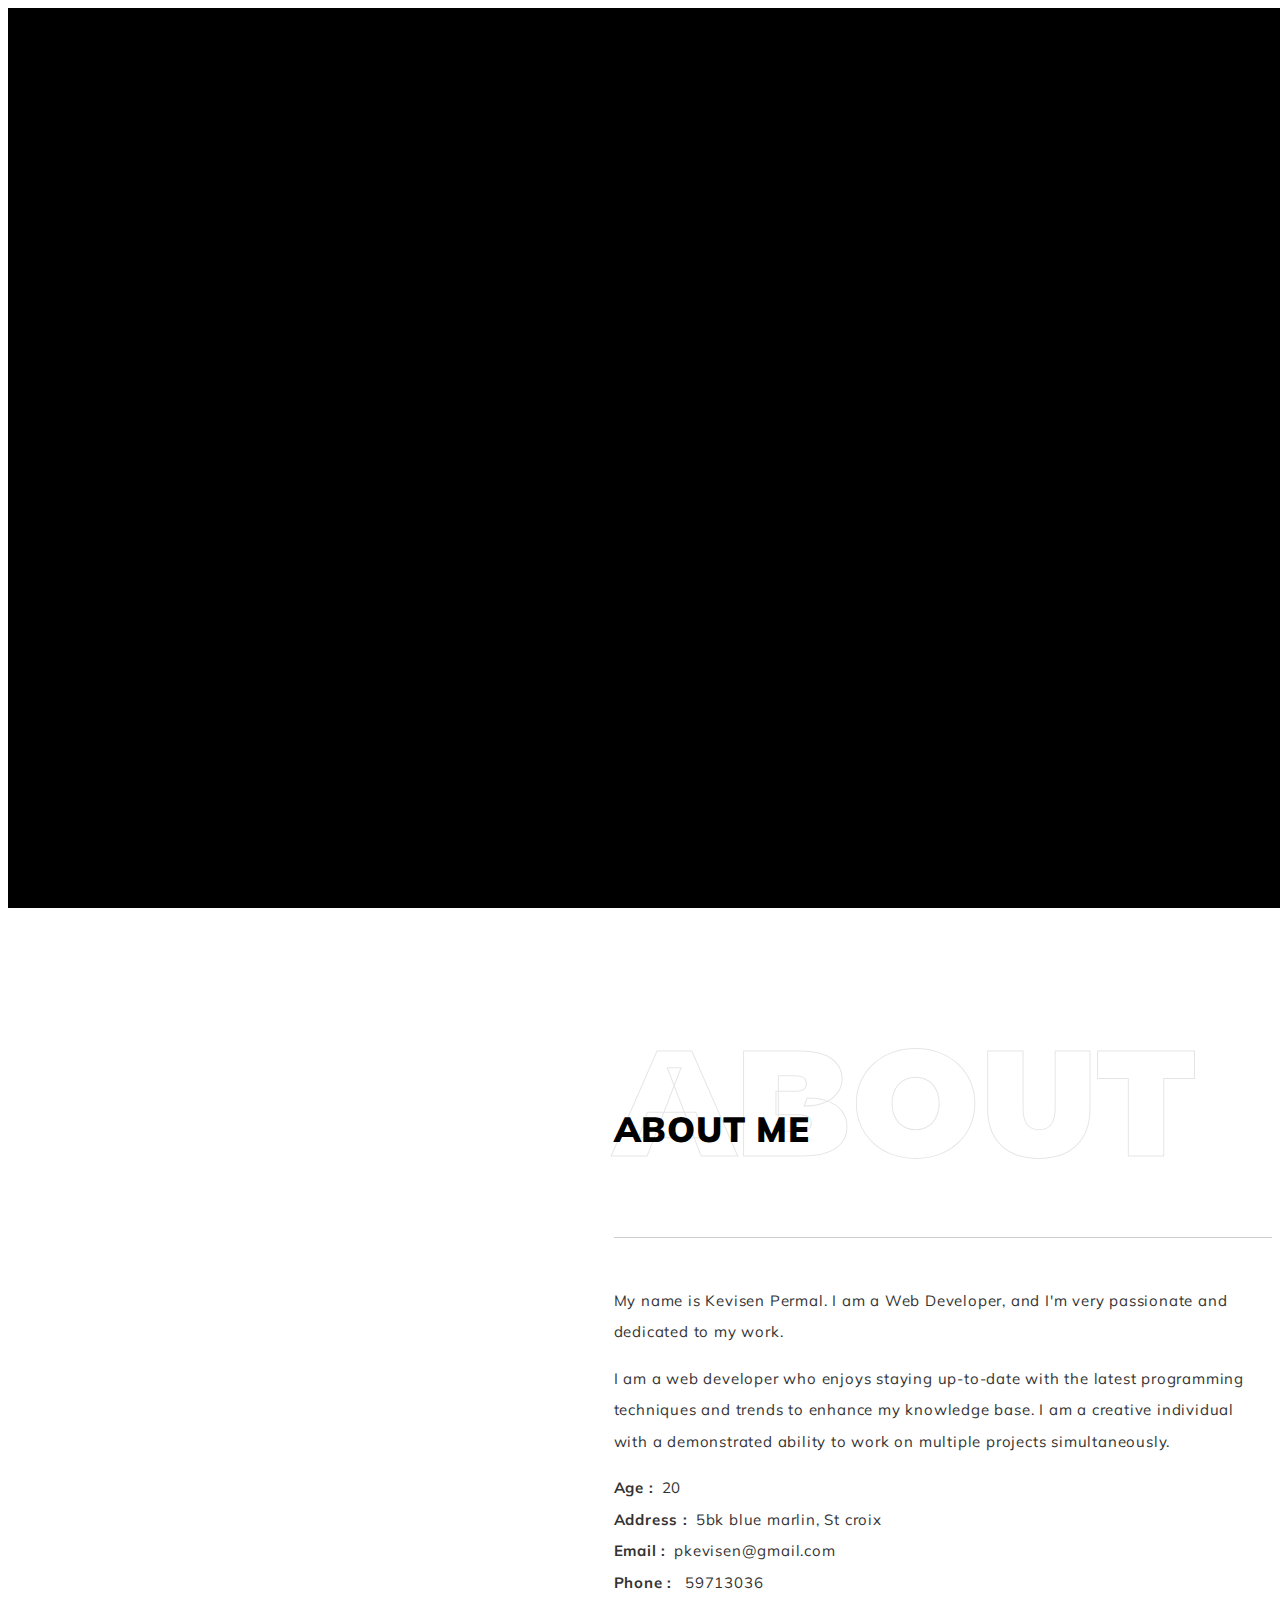
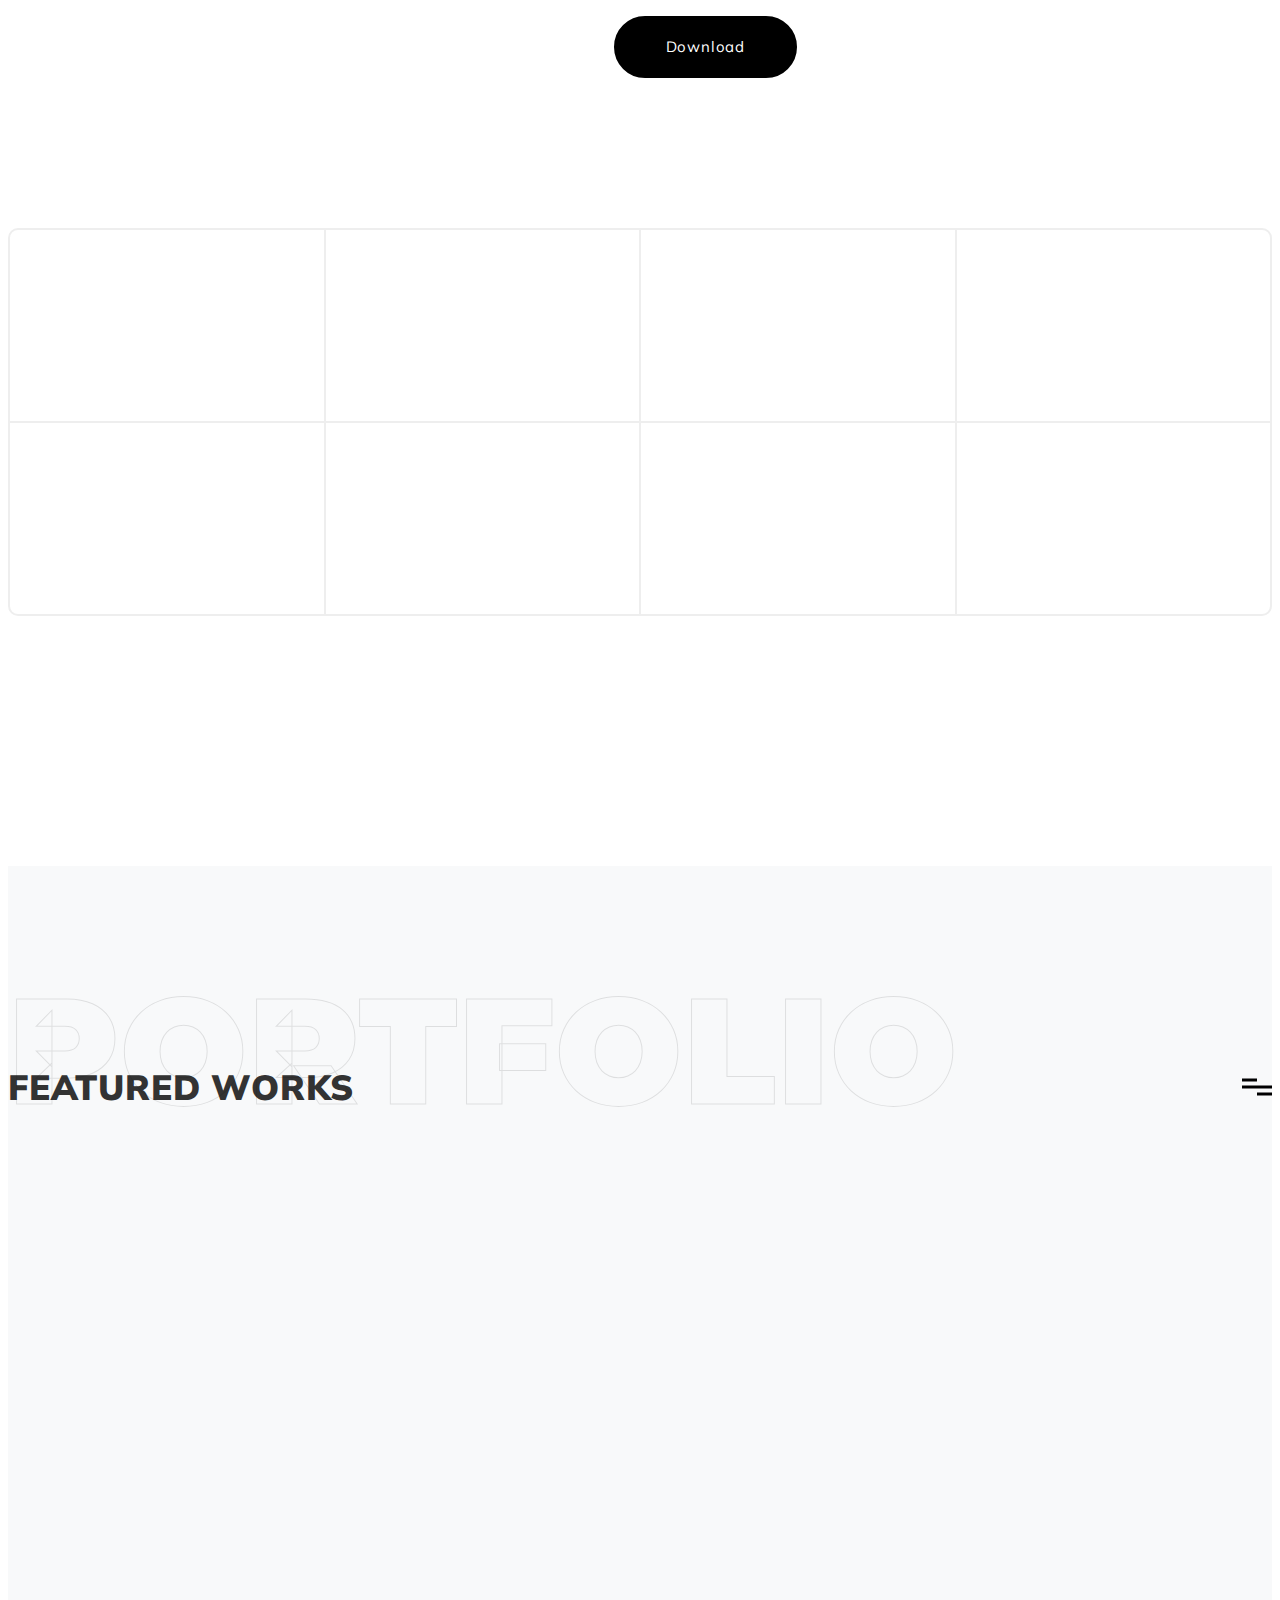
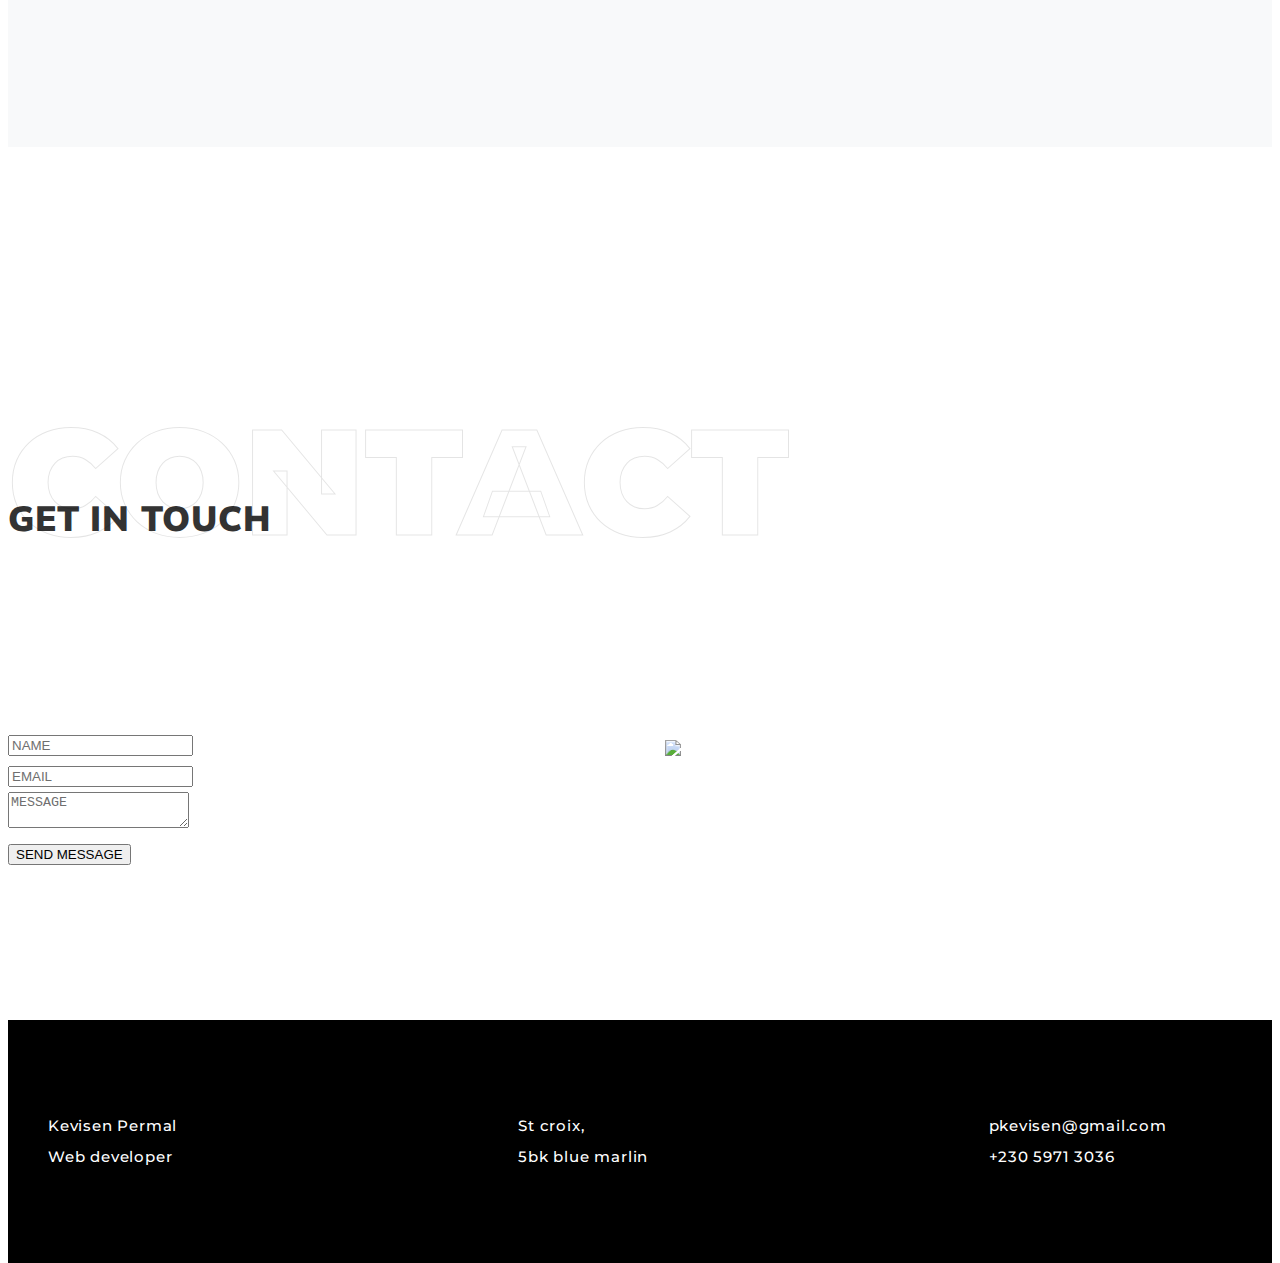
==== commit 7739c425: "update" ====
--- a/index.html
+++ b/index.html
@@ -339,7 +339,8 @@
 	</div>
 	<!-- /PORTFOLIO -->
 	
-	<!-- CONTACT -->
+	
+	<!-- CONTACT test-->
 	<div class="kevisen_tm_contact" id="contact">
 		<div class="bg_image"></div>
 		<div class="container">
@@ -354,33 +355,34 @@
 				<div class="wrapper">
 					<div class="left wow fadeInLeft" data-wow-duration="0.8s">
 						<div class="fields">
-							<form action="https://formspree.io/f/mayzbljb" method="POST" enctype="multipart/form-data">
-								<label for="name">Name:</label>
-								<input type="text" id="name" name="name" required><br>
-							  
-								<label for="email">E-mail:</label>
-								<input type="email" id="email" name="email" required><br>
-							  
-								<label for="mobile">Mobile:</label>
-								<input type="tel" id="mobile" name="mobile" required><br>
-							  
-								<label for="companyName">Company Name:</label>
-								<input type="text" id="companyName" name="companyName" required><br>
-							  
-								<label for="position">Position:</label>
-								<input type="text" id="position" name="position" required><br>
-							  
-								<label for="message">Message:</label><br>
-								<textarea id="message" name="message" required></textarea><br>
-							  
-								<input type="submit" value="Submit">
+							<form id="ajax-contact" role="form" action="https://formspree.io/f/mayzbljb" method="POST" data-toggle="validator">
+								<div class="form-group has-feedback wow fadeInLeft" data-wow-delay="0.6s">
+								  <input type="text" class="form-control" id="name" name="name" placeholder="NAME" data-error="Field can't be blank!" required>
+								  <span class="glyphicon form-control-feedback" aria-hidden="true"></span>
+								  <div class="help-block with-errors"></div>
+								</div>
+					
+								<div class="form-group has-feedback wow fadeInRight" data-wow-delay="0.8s">
+								  <input type="email" class="form-control" id="email" name="email" placeholder="EMAIL" data-error="Field can't be blank!" required>
+								  <span class="glyphicon form-control-feedback" aria-hidden="true"></span>
+								  <div class="help-block with-errors"></div>
+								</div>
+					
+								<div class="form-group has-feedback wow fadeInLeft" data-wow-delay="1s">
+								  <textarea data-minlength="10" class="form-control" id="message" name="message" placeholder="MESSAGE" data-error="Minimum of 10 characters" required></textarea>
+								  <span class="glyphicon form-control-feedback" aria-hidden="true"></span>
+								  <div class="help-block with-errors"></div>
+								</div>
+					
+								<div class="wow fadeInUp" data-wow-delay="1s">
+								  <button type="submit" id="submit" name="submit" class="btn btn-lg">SEND MESSAGE</button>
+								</div>
 							  </form>
-							  
-						</div>
-					</div>
-					<!-- <div class="right wow fadeInRight large-up" data-wow-duration="0.8s">
+						</div>
+					</div>
+					<div class="right wow fadeInRight" data-wow-duration="0.8s">
 						<img src="img/contact/Get in touch-cuate.png">
-					</div>	 -->
+					</div>	
 				</div>
 			</div>
 		</div>
@@ -424,4 +426,4 @@
 <!-- /SCRIPTS -->
 
 </body>
-</html>+</html>
